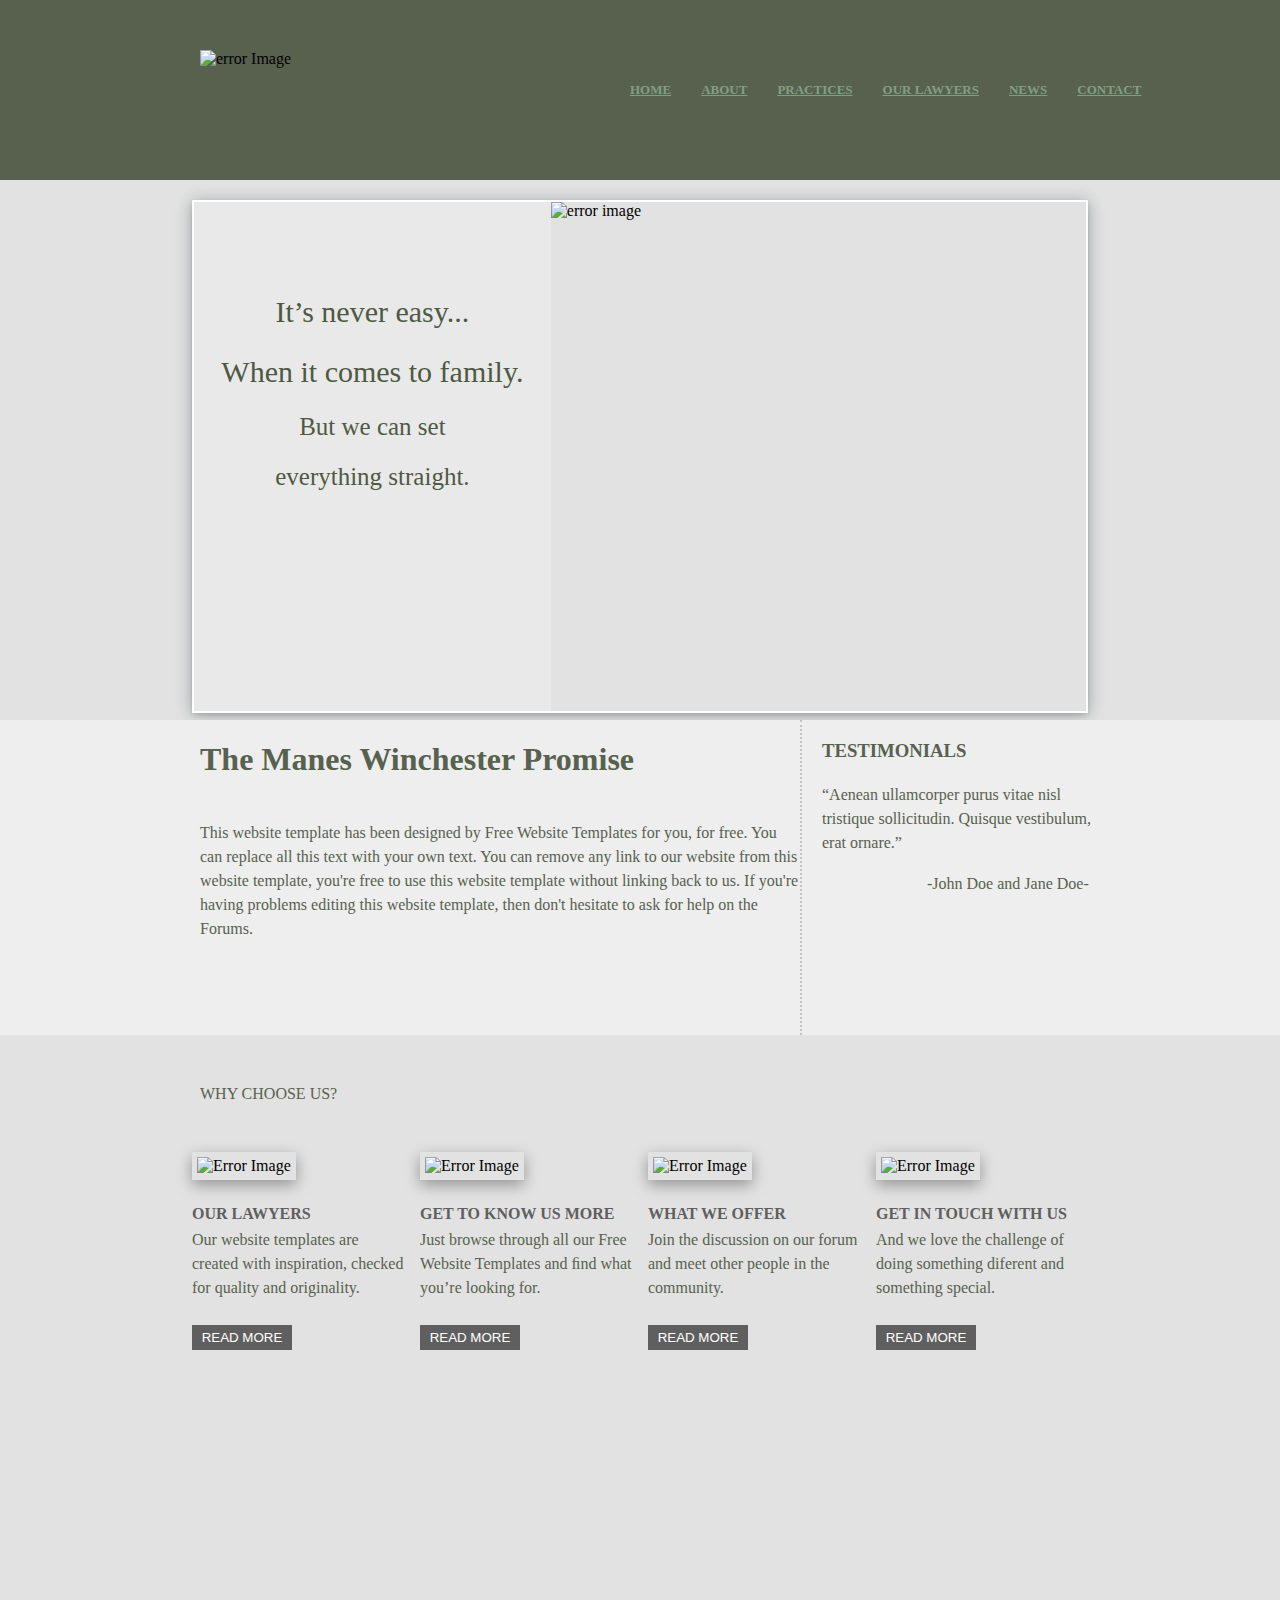
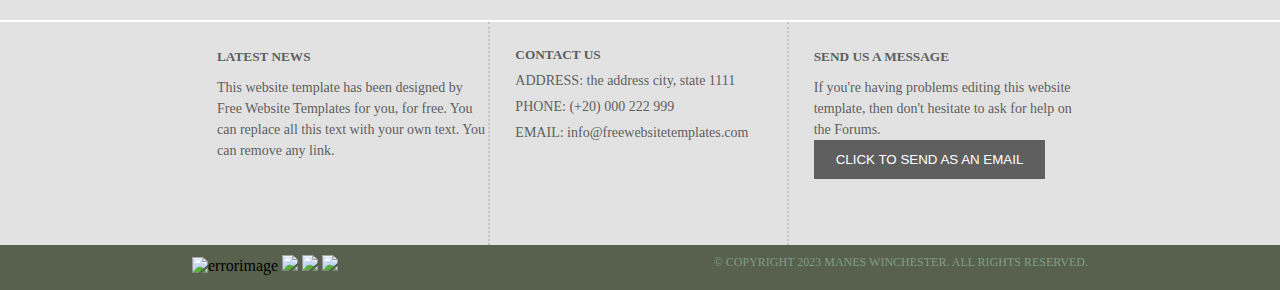
==== index.html @ 2364f5a2 "Update and rename home.html to index.html" ====
<!DOCTYPE html>
<html lang="en">
<head>
    <meta charset="UTF-8">
    <meta name="viewport" content="width=device-width, initial-scale=1.0">
    <link rel="stylesheet" href="./lawde.css">
    <title>LawFirm</title>
</head>
<body>
    <header>
        <nav class="navContainer">
            <figure class="logo"><img src="./images/logo.png" alt="error Image">
            </figure>

            <ul class="navLinks">
                <li><a href="./home.html">HOME</a></li>
                <li><a href="./About.html">ABOUT</a></li>
                <li><a href="./practices.html">PRACTICES</a></li>
                <li><a href="./ourlawyers.html">OUR LAWYERS</a></li>
                <li><a href="./news.html">NEWS</a></li>
                <li><a href="./contact.html">CONTACT</a></li>
            </ul>

        </nav>
    </header>
    <main>
        <div class="heroContainer">
            <div class="imagetextContainer">
                <div class="textContainer">
                    <p>It’s never easy...<br>
                        When it comes to family.</p>

                    <p1>But we can set<br>
                        everything straight.</p1>
                </div>
                <div class="imageContainer">
                    <figure class="heroimg"><img src="./images/family-large.jpg" alt="error image"></figure>
                </div>
            </div>
        </div>
        <div class="textContainer1">
            <div class="details1">
                <h1>The Manes Winchester Promise</h1>
                <br>
                <br>
                <p>This website template has been designed by Free Website Templates for you, for free. You can replace all this text with your own text. You can remove any link to our website from this website template, you're free to use this website template without linking back to us. If you're having problems editing this website template, then don't hesitate to ask for help on the Forums.</p>
            </div>
            <div class="details2">
                <h3>TESTIMONIALS</h3>
                <br>
                <br>
                <p>“Aenean ullamcorper purus vitae nisl<br>
                    tristique sollicitudin. Quisque vestibulum,<br>
                    erat ornare.”
                </p>
                    <p1>-John Doe and Jane Doe-</p1>
            </div>
        </div>

        <div class="gridContainer">
            <div class="gridtext">
                <p>WHY CHOOSE US?</p>
            </div>

            <div class="cardContainer">
                <div class="innercardContainer">
                    <div class="card">

                        <figure class="cardHeader"><img src="./images/meeting.jpg" alt="Error Image">
                        </figure>

                        <div class="cardBody">
                                <h4>OUR LAWYERS</h4>
                                <p>Our website templates are created with inspiration, checked for quality and originality.</p>
                                <button><a href="#">READ MORE</a></button>
                        </div>
                    
                    </div>
                    <div class="card">

                        <figure class="cardHeader"><img src="./images/handshake.jpg" alt="Error Image">
                        </figure>

                        <div class="cardBody">
                                <h4>GET TO KNOW US MORE</h4>
                                <p>Just browse through all our Free Website Templates and ﬁnd what you’re looking for.</p>
                                <button><a href="#">READ MORE</a></button>
                        </div>
                    
                    </div>

                    <div class="card">
                        
                        <figure class="cardHeader"><img src="./images/smile.jpg" alt="Error Image">
                        </figure>

                        <div class="cardBody">
                                <h4>WHAT WE OFFER</h4>
                                <p>Join the discussion on our forum and meet other people in the community.</p>
                                <button><a href="#">READ MORE</a></button>
                        </div>
                    </div>

                    <div class="card">
                        
                        <figure class="cardHeader"><img src="./images/family-small.jpg" alt="Error Image">
                        </figure>

                        <div class="cardBody">
                                <h4>GET IN TOUCH WITH US</h4>
                                <p>And we love the challenge of doing something diferent and something special.</p>
                                <button><a href="#">READ MORE</a></button>
                        </div>
                    </div>

                </div>
            </div>

        </div>

        <div class="abovefooterContainer">

            <div class="abovefootertextContainer">

                <div class="textDetails1">
                    <h5>LATEST NEWS</h5>
                    <p>This website template has been designed by Free Website Templates for you, for free. You can replace all this text with your own text. You can remove any link.</p>
                </div>

                <div class="textDetails2">

                    <h5>CONTACT US</h5>
                    <p>ADDRESS: the address city, state 1111</p>
                    <p>PHONE: (+20) 000 222 999</p>
                    <p>EMAIL: info@freewebsitetemplates.com</p>

                </div>

                <div class="textDetails3">

                    <h5>SEND US A MESSAGE</h5>
                    <p>If you're having problems editing this website template, then don't hesitate to ask for help on the Forums.</p>
                    <button><a href="#">CLICK TO SEND AS AN EMAIL</a></button>
                </div>

            </div>

        </div>
    </main>
    <footer>
        <div class="footerContainer">
            <div class="footerInformationcontainer">
                <div class="socialDetails">
                    <figure class="sociallogo"><img src="./images/fb.PNG" alt="errorimage">
                                                <img src="./images/twitter.png">
                                                <img src="./images/google.png">
                                            <img src="./images/pin.png"></figure>
                </div>

                <div class="copyrights">
                    <p>© COPYRIGHT 2023 MANES WINCHESTER. ALL RIGHTS RESERVED.</p>
                </div>

            </div>

        </div>
    </footer>
    
</body>
</html>
---- lawde.css ----
*{
    margin: 0;
    padding: 0;
    box-sizing: border-box;
}
/*..home page ...*/
    /*....navcontainer...*/

.navContainer{
    height: 20vh;
    background-color: rgba(88,97,78,255);
    display: flex;
    padding: 50px 70px;
}

.logo img{
    width:350px;
    position: relative;
    margin-left: 130px;
}
.navLinks{
    display: flex;
    margin-left: 545px;
    position: absolute;
}

.navLinks li{
    list-style: none;
    padding: 15px;
    padding-top: 30px;
   
}

.navLinks a{
    font-size:13px;
    color:#7f9f83;
    color: rgba(127,159,131,255);
    font-weight: 600;
}

.navLinks a:hover{
    color: white;
}

/*....heroContainer....*/

.heroContainer{
    height: 60vh;
    background-color:#e2e2e2;
    justify-content: center;
    display: flex;
}

.imagetextContainer{
    width: 70%;
    height: 95%;
    display: flex;
    margin-top:20px;
    box-shadow: rgba(14, 30, 37, 0.12) 0px 2px 4px 0px, rgba(14, 30, 37, 0.32) 0px 2px 16px 0px;
    border:2px solid white;
}

.textContainer{
    width: 40%;
    background-color:#e9e9e9;
    text-align: center;
    line-height:2;
}

.textContainer p{
    margin-top: 80px;
    font-size: 30px;
    color: #4e5944;
}

.textContainer p1{
    font-size: 25px;
    color: #4e5944;
}

.imageContainer{
    width: 60%;
}

.heroimg img{
    display: flex;
    height:390px;
    width:100%;
}

/*.....*/

.textContainer1{
    height: 35vh;
    display: flex;
}

.details1{
    width: 62.5%;
    height: 100%;
    background-color:#eeeeee;
    line-height: 1.5;
}

.details1 h1{
    margin-left: 200px;
    margin-top: 15px;
    color: #57614e;
}

.details1 p{
    margin-left: 200px;
    margin-top: -10px;
    color: #57614e;
}

.details2{
    width:37.5%;
    height: 100%;
    background-color: #eeeeee;
    border-left: 2px dotted rgb(197, 195, 195) ;
}

.details2 h3{
    margin-left: 20px;
    margin-top: 20px;
    color: #57614e;
}

.details2 p{
    margin-left: 20px;
    margin-top: -15px;
    color: #57614e;
    line-height: 1.5;
}

.details2 p1{
    margin-left: 125px;
    margin-top: 20px;
    display: flex;
    color: #57614e;
}

/*...grid container ...*/

.gridContainer{
    height: 65vh;
}
.gridtext{
    height: 20%;
    background-color:#e2e2e2;
    display: flex;
}

.gridtext p{
    display: flex;
    align-items:center;
    margin-left: 200px;
    color: #57614e;
}

.cardContainer{
    height: 80%;
    background-color:#e2e2e2;
    display: flex;
    justify-content: center;
}

.innercardContainer{
    width: 70%;
    height: 100%;
    display: grid;
    grid-template-columns: repeat(auto-fit,minmax(180px,1fr));
    gap: 1rem;
}

.card{
    height: 100%;
    width: 100%;
    background-color:#e2e2e2;
}

.cardHeader img{
    width: 100%;
    border: 5px solid #e2e2e2;
    box-shadow: rgba(0, 0, 0, 0.35) 0px 5px 15px;
}

.cardBody{
    margin-top: 25px;
}
.cardBody h4{
    padding-bottom: 5px;
    color:#5f5f5f;
}
.cardBody p{
    padding-bottom: 25px;
    color: #57614e;
    line-height: 1.5;
}

.cardBody button{
    height: 25px;
    width: 100px;
    background-color:#5f5f5f;
    border-color: transparent;
}

.cardBody a{
    color:white;
    text-decoration: none;
}

/*....abovefooterContainer....*/

.abovefooterContainer{
    height: 25vh;
    background-color:#e2e2e2;
    justify-content: center;
    display: flex;
    border-top: 2px solid white;
}

.abovefootertextContainer{

    height: 100%;
    width: 70%;
    background-color:#e2e2e2;
    display: flex;

}

.textDetails1{
    height: 100%;
    width: 33.3%;
    background-color:#e2e2e2;
    border-right: 2px dotted rgb(197, 195, 195);
    line-height:1.5;
}
.textDetails2{
    height: 100%;
    width: 33.3%;
    background-color:#e2e2e2;
    border-right: 2px dotted rgb(197, 195, 195);
}         
.textDetails3{
    height: 100%;
    width: 33.3%;
    background-color:#e2e2e2;
    line-height:1.5;
}         

.textDetails1 h5,.textDetails2 h5,.textDetails3 h5{
    margin-left: 25px;
    margin-top: 25px;
    color:#5f5f5f;
}
.textDetails1 p,.textDetails2 p,.textDetails3 p{
    margin-top: 10px;
    margin-left: 25px;
    color:#5f5f5f;
    font-size: 14px;
}
.textDetails3 button{
    margin-left: 25px;
    padding: 10px 20px;
    background-color:#5f5f5f;
    border-color: transparent;
}

.textDetails3 button a{
    color: white;
    text-decoration: none;
}

/*...footerContainer...*/

.footerContainer{
    height: 5vh;
    background-color: rgba(88,97,78,255);
    display: flex;
    justify-content: center;
}

.footerInformationcontainer{
    width: 70%;
    height: 100%;
    display: flex;
    justify-content:space-between;
}

.sociallogo img{
    height:15px;
    margin-top:10px;
}

.copyrights p{
    margin-top:10px;
    font-size: 12px;
    color:#7f9f83;
}

/*....aboutheroConatiner....*/

.aboutheroContainer{
    width: 100%;
    height: 15vh;
    background-color:#e2e2e2;
    display: flex;
    justify-content: center;
}
.imageTitle{
    width: 70%;
    height: 15vh;    
}
.imageTitle h1{
    margin-top:50px;
    color: #5f5f5f;
}
.imagecontainer{
    width: 100%;
    height: 50vh;
    background-color:#e2e2e2;
    display: flex;
    justify-content: center;
}
.image{
    width: 70%;
    height: 50vh;
}
.image img{
    width: 100%;
    height:100%;
    border: 2px solid white;
}

.aboveContainer{
    width: 100%;
    height: 90vh;
    background-color:#e2e2e2;
}
.abovetextContainer1,.abovetextContainer2,.abovetextContainer3,.abovetextContainer4{
    height: 22vh;
    width: 100%;
    display: flex;
    justify-content: center;
}

.abovetextDetails1,.abovetextDetails2,.abovetextDetails3,.abovetextDetails4{
    width: 70%;
    height: 100%;
}

.abovetextDetails1 h2{
    margin-top:25px;
    color: #5f5f5f;
    font-size: 18px;
}
.abovetextDetails1 p,.abovetextDetails2 p,.abovetextDetails3 p,.abovetextDetails4 p{
    margin-top:5px;
    color: #5f5f5f;
    line-height:1.5;
}

.abovetextDetails3{
    
    margin-top: -30px;
    height: 15vh;
}
.abovetextDetails2{
    
    height: 15vh;
}

.abovetextDetails4{
    margin-top: -70px;
}

.abovetextDetails2 h2,.abovetextDetails3 h2,.abovetextDetails4 h2{
    color: #5f5f5f;
    font-size: 18px;
}

.abovetextDetails4 p{
    line-height: 2;
}

/*...Practices....*/

.PracticesheroContainer{
    width: 100%;
    height: 150vh;
    background-color:#e2e2e2;
    display: flex;
    justify-content: center;
}
.innerheroContainer{
    width: 70%;
    height: 150vh;
    display: flex;
}
.left-inner-heroContainer{
    width: 35%;
    height: 150vh;
    background-color:#e2e2e2;
}
.right-inner-heroContainer{
    width: 65%;
    height: 150vh;
}
.headContainer{
    width: 100%;
    height: 10vh;
    display: flex;
    border-bottom: 2px dotted rgb(199, 194, 194);
}
.headContainer h2{
    margin-top: 20px;
    align-items: center;
    display: flex;
    color: #5f5f5f;
}
.txt1{
    width: 100%;
    height: 8vh;
    display: flex;
    border-bottom: 2px dotted rgb(199, 194, 194);
}
.txt1 p{
    margin-top:5px;
    margin-left: 10px;
    color: rgb(146, 92, 10);
}
.txt2{
    width: 100%;
    height: 8vh;
    display: flex;
    border-bottom: 2px dotted rgb(199, 194, 194);
}
.txt2 p{
    margin-top: 5px;
    margin-left: 10px;
    color: rgb(146, 92, 10);
}
.txt3{
    width: 100%;
    height: 8vh;
    display: flex;
    border-bottom: 2px dotted rgb(199, 194, 194);
}
.txt3 p{
    margin-top: 5px;
    margin-left: 10px;
    color: rgb(146, 92, 10);
}
.txt4{
    width: 100%;
    height: 10vh;
    display: flex;
    align-items: center;
    border-bottom: 2px dotted rgb(199, 194, 194);
}
.txt4 h3{
    text-align: center;
    color: #5f5f5f;
}
.txt5{
    display: flex;
}
.txt5 p{
    margin-top: 5px;
    color: #5f5f5f;
    line-height:1.5;
}
.txt6{
    display: flex;
}
.txt6 p{
    margin-left: 170px;
    color: #5f5f5f;
}

.rightheadContainer h2{
    margin-top: 25px;
    margin-left: 20px;
    color: #5f5f5f;
}
.rightheadContainer p{
    margin-top: 15px;
    margin-left: 20px;
    color: #5f5f5f;
    line-height:1.5;
}

.right-gridContainer{
    height: 45%;
    width: 95%;
    justify-content: center;
    display: flex;
    margin-top: 25px;
    margin-left: 20px;
}

.right-inner-gridContainer{
    width: 100%;
    height: 100%;
    background-color:#e2e2e2;
    display: grid;
    grid-template-columns: repeat(auto-fit,minmax(200px,1fr));
    gap:1rem;
}
.right-card{
    width: 100%;
    border: 2px solid white;
    box-shadow: rgba(0, 0, 0, 0.35) 0px 5px 15px;
}

.right-cardheader img{
    width: 100%;
    height: 100%;
    position: relative;
}
.right-card button{
    position: absolute;
    margin-top: -40px;
    text-align: center;
    height: 50px;
    width:282px;
    font-size: 18PX;
    background-color: grey;
    border-color: transparent;
}
.right-card a{
    color: white;
    text-decoration: none;
}
.right-card button:hover{
    background-color: black;
}
/*......ourlawyer-heroContainer.....*/

.ourlawyer-heroContainer-main{
    background-color:#e2e2e2;
    height: 130vh;
    width: 100%;
}

.ourlawyer-heroContainer{
    width: 70%;
    height: 130vh;
    margin-left:15%;
    display: flex;
}

.ourlawyer-left-heroContainer{
    width:33%;

}
.ourlawyer-left-header{
    height: 12vh;
    display: flex;
    border-bottom: 1px dotted rgb(172, 167, 167);
}

.ourlawyer-left-header h3{
    margin-top: 40px;
    color: #5f5f5f;
}

.ourlawyer-left-text{
    height: 50vh;
}
.ourlawyer-left-text p{
    margin-bottom: 25px;
    color: #5f5f5f;
    line-height:1.5;
}
.ourlawyer-left-text p2{
    color: #5f5f5f;
    line-height:1.5;
}

.ourlawyer-left-header1{
    height: 12vh;
    display: flex;
    border-bottom: 1px dotted rgb(172, 167, 167);
}

.ourlawyer-left-header1 h2{
    margin-top: 40px;
    color: #5f5f5f;
    font-size: 20px;
}

.ourlawyer-left-text1 p{
    margin-top: 5px;
    color: #5f5f5f;
    line-height:1.5;
}
.ourlawyer-left-text1 p1{
    margin-left: 170px;
    margin-top: 10px;
    color: #5f5f5f;
}

.ourlawyer-middle-heroContainer{
    width: 2%;
}

.ourlawyer-right-heroContainer{
    width: 65%;
    border-left: 1px dotted rgb(172, 167, 167);
}

.ourlawyer-right-header{
    height: 12vh;
    display: flex;
}

.ourlawyer-right-header h2{
    margin-top: 40px;
    color: #5f5f5f;
    margin-left: 20px;
}
.ourlawyer-right-heroContainer h3{
    color: #5f5f5f;
    margin-bottom:10px;
    margin-left: 20px;
}

.ourlawyer-right-img1{
    height: 17vh;
    display: flex;
}
.ourlawyer-right-img1 img{
    border: 4px solid white;
    margin-left: 20px;
    margin-top: 5px;
}
.ourlawyer-right-img1 h4{
    margin-left: 20px;
    margin-bottom: 5px;
    color: #5f5f5f;
}
.ourlawyer-right-img1 p{
    margin-left: 20px;
    color: #5f5f5f;
    line-height:1.5;
}
.para{
    margin-top: 10px;
}

.ourlawyer-right-img2{
    height: 20vh;
    display: flex;
    border-bottom: 1px dotted rgb(172, 167, 167);  
}

.ourlawyer-right-img2 img{
    border: 4px solid white;
    margin-left: 20px;
    margin-top: 5px;
}

.ourlawyer-right-img2 h4{
    margin-left: 20px;
    margin-bottom: 5px;
    color: #5f5f5f;
}
.ourlawyer-right-img2 p{
    margin-left: 20px;
    color: #5f5f5f;
    line-height:1.5;
}

.img3Header h3{
    margin-top: 10px;
}

.ourlawyer-right-img3{
    height: 20vh;
    display: flex;
    border-bottom: 1px dotted rgb(172, 167, 167);  
}

.ourlawyer-right-img3 img{
    border: 4px solid white;
    margin-left: 20px;
}

.ourlawyer-right-img3 h4{
    margin-left: 20px;
    margin-bottom: 5px;
    color: #5f5f5f;
}
.ourlawyer-right-img3 p{
    margin-left: 20px;
    color: #5f5f5f;
    line-height:1.5;
}

.ourlawyer-right-img4{
    height: 17vh;
    display: flex;
}

.ourlawyer-right-img4 img{
    border: 4px solid white;
    margin-left: 20px;
}

.ourlawyer-right-img4 h4{
    margin-left: 20px;
    margin-bottom: 5px;
    color: #5f5f5f;
}
.ourlawyer-right-img4 p{
    margin-left: 20px;
    color: #5f5f5f;
    line-height:1.5;
}

.ourlawyer-right-img5{
    height: 17vh;
    display: flex;
}

.ourlawyer-right-img5 img{
    border: 4px solid white;
    margin-left: 20px;
}

.ourlawyer-right-img5 h4{
    margin-left: 20px;
    margin-bottom: 5px;
    color: #5f5f5f;
}
.ourlawyer-right-img5 p{
    margin-left: 20px;
    color: #5f5f5f;
    line-height:1.5;
}

/*.....news-heroContanine.....*/

.news-heroContaniner{
    width: 100%;
    height: 150vh;
    background-color:#e2e2e2;
    justify-content: center;
    display: flex;
}

.inner-news-heroContainer{
    width: 70%;
    height: 130vh;
    display: flex;
}

.inner-news-left{
    width: 33.3%;
    height: 150vh;
    margin-top: 20px;
    border-right: 1px dotted rgb(172, 167, 167);
}

.inner-news-left-header{
    width: 95%;
    height: 8vh;
    align-items: center;
    display:flex;
    border-bottom: 1px dotted rgb(172, 167, 167);
    color: #5f5f5f;
}

.inner-news-left-text{
    width: 95%;
    height: 50vh;
    color: #5f5f5f;
}

.inner-news-left-text p{
    margin-bottom: 20px;
    color: #5f5f5f;
    line-height:1.5;
}
.inner-news-left-text p2{
    line-height:1.5;
}

.inner-news-left-header2{
    width: 95%;
    height: 10vh;
    display: flex;
    align-items: center;
    border-bottom: 1px dotted rgb(172, 167, 167);
    color: #5f5f5f;
}

.inner-news-left-text1{
    width: 95%;
    height: 35vh;
    color: #5f5f5f;
}

.inner-news-left-text1 p{
    margin-top: 10px;
    color: #5f5f5f;
    line-height:1.5;
}
.inner-news-left-text1 p1{
    margin-left: 170px;
    color: #5f5f5f;
}

.inner-news-right{
    width: 66.7%;
    height: 150vh;
    margin-top: 20px;
}
.inner-news-right-header{
    height: 8vh;
    display: flex;
    align-items: center;
    margin-left: 25px;
}
.inner-news-right-header h2{
    color: #5f5f5f;
}

.news-grid-Container{
    width: 100%;
    height: 120vh;
    display: flex;
    justify-content: center;
}
.news-grid-body{
    width: 92%;
    grid-template-rows: repeat(auto-fit,minmax(150px,1fr));
    gap: 2rem;
    display: grid;
    background-color: white;
}

.news-card{
    width: 100%;
    box-shadow: rgba(14, 30, 37, 0.12) 0px 2px 4px 0px, rgba(14, 30, 37, 0.32) 0px 2px 16px 0px;
    display: flex;
}

.news-cardHeader img{
    height:255px;
    border: 3px solid white;
}

.news-cardBody h6{
    margin-left: 20px;
    margin-top: 30px;
    font-size:12px;
    color: #5f5f5f;
}
.news-cardBody span{
    color: rgb(177, 116, 3);
}

.news-cardBody h4{
    margin-left: 20px;
    margin-top: 10px;
    color: #5f5f5f;
}
.news-cardBody p{
    margin-left: 20px;
    margin-top: 30px;
    font-size: 15px;
    line-height:1.5;
    color: #5f5f5f;
    padding-right: 10px;
}

.news-cardBody button{
    margin-top: 30px;
    margin-left: 250px;
    width: 100px;
    height: 25px;
    background-color:#5f5f5f;
    border-color: transparent;
    border-radius: 5px;
}

.news-cardBody a{
    text-decoration: none;
    color:white;
}

.news-cardBody button:hover{
    background-color: black;
}

/*.....contact-heroContainer.....*/

.contact-heroContainer{
    width: 100%;
    height: 130vh;
    background-color:#e2e2e2;
    display: flex;
    justify-content: center;
}

.inner-contact-heroContainer{
    width: 70%;
    height: 120vh;
    display: flex;
}

.innner-left-contact{
    width: 33.3%;
    height: 120vh;
    border-right: 1px dotted rgb(133, 130, 130);
    margin-top: 20px;
}

.contact-leftHeader{
    width: 95%;
    height: 10vh;
    border-bottom: 1px dotted rgb(133, 130, 130);
    display: flex;
    align-items: center;
}

.contact-leftDetails{
    margin-top: 10px;
}

.contact-txt1,.contact-txt2{
    display: flex;
}

.contact-txt1 i,.contact-txt2 i{
    padding-right: 20px;
    color: #5f5f5f;
}

.contact-txt1 span{
    font-size: 15px;
    color: #5f5f5f;
}

.contact-txt1 h3{
    margin-top: -5px;
    font-size: 20px;
    color: #5f5f5f;
}

.contact-txt2{
    margin-top: 30px;
    color: #5f5f5f;
}

.inner-right-contact{
    width: 66.7%;
    height: 120vh;
    margin-top: 20px;
}

.contact-right-Header{
    height: 10vh;
    width: 100%;
    display: flex;
    align-items: center;
    color: #5f5f5f;
}

.contact-right-Header h2{
    margin-left: 20px;
    color: #5f5f5f;
}
.contact-right-txt h3{
    margin-left: 20px;
    color: #5f5f5f;
}
.contact-right-txt p{
    margin-top: 5px;
    margin-left: 20px;
    line-height: 1.5;
    color: #5f5f5f;
}
.contact-right-form{
    width: 100%;
    height: 80vh;
    margin-top: 30px;
}

.contact-right-form form{
    margin-left: 20px;
}
.contact-right-form input{
    width: 100%;
    height: 30px;
}
.contact-right-form input[type=message]{
    height: 150px;
}
input[type=submit]{
    width: 30%;
    height:40px;
    background-color: #5f5f5f;
    border: transparent;
    color: white;
}

input[type=submit]:hover{
background-color: black;
}

.contact-right-form label{
    color:#5f5f5f ;
}

/*.....subpractices.....*/

.rightimage-Container{
    margin-top: 25px;
    margin-left: 20px;
}

.postimage img{
    border: 5px solid white;
}

.right-inner-heroContainer p {
    margin-left: 20px;
    margin-top: 10px;
    line-height: 1.5;
    color: #5f5f5f;
}
/*...newspost....*/

.inner-news-right1{
    width: 66.3%;
    margin-top: 20px;
    margin-left: 20px;
    display: flex;
}

.news-cardBody1 h6{
    margin-left: 15px;
    color: #5f5f5f;
    font-size: 12px;
}
.news-cardBody1 span{
    color: gold;
}
.news-cardBody1 h4{
    margin-left: 15px;
    color: #5f5f5f;
    margin-top: 10px;
    line-height: 1.5;
}
.news-cardBody1 p{
    margin-left: 15px;
    margin-top: 20px;
    color: #5f5f5f;
    line-height: 1.5;
}
.news-cardBody1 p1{
    color: #5f5f5f;
    margin-top: 15px;
}

/*....Responsive.....*/

/*..home...*/

@media (max-width:576px) {

    .navContainer{
        width:100%;
        height: 1vh;
        display: flex;
        align-items: center;
    }
    .logo img{
        margin-left:-60px;
        height:20px;
        width: 150px;
    }

    .navLinks{
        margin-left:130px;
    }
    .navLinks li{
        padding:2px 4px;
    }
    .navLinks a{
        font-size:5px;
        color:#7f9f83;
        color: rgba(127,159,131,255);
    }
    .heroContainer{
        height: 18vh;
        background-color:#e2e2e2;
        justify-content: center;
        display: flex;
    }
    .imagetextContainer{
        width: 95%;
        height: 18vh;
        display: flex;
        margin-top:5px;
        box-shadow: rgba(14, 30, 37, 0.12) 0px 2px 4px 0px, rgba(14, 30, 37, 0.32) 0px 2px 16px 0px;
        border:2px solid white;
    }
    .textContainer{
        width: 40%;
        background-color:#e9e9e9;
        text-align: center;
        line-height:1.5;
        justify-content: center;
    }
    .imageContainer{
        width: 60%;
    }
    .heroimg img{
        height: 150px;
    }
    .textContainer p{
        font-size: 13px;
        margin-top: 15px;
        justify-content: center;
        text-align: center;
        display: flex;
        margin-left: 5px;
    }
    .textContainer p1{
        font-size: 9px;
        line-height:1;
    }
    .textContainer1{
        height: 45vh;
        display: flex;
        width: 100%;
    }
    .details1{
        width: 50%;
    }
    .details1 h1{
        margin-left: 10px;
        margin-top: 15px;
        color: #57614e;
        font-size: 20px;
        line-height: 1;
    }
    .details1 p{
        margin-left: 10px;
        margin-top: -40px;
        color: #57614e;
        font-size: 15px;
    }
    
    .details2{
        width:50%;
        height: 100%;
        background-color: #eeeeee;
    }

    .details2 h3{
        margin-left: 20px;
        margin-top: 20px;
        color: #57614e;
        font-size: 20px;
    }
    .details2 p{
        margin-left: 20px;
        margin-top: -30px;
        color: #57614e;
        font-size: 15px;
    }
    .details2 p1{
        margin-left: 80px;
        margin-top: 5px;
        color: #57614e;
        font-size: 10px;
    }

    

    .gridContainer{
        height: 28vh;
    }
    .gridtext p{
        display: flex;
        margin-left: 10px;
        color: #57614e;
    }
    .innercardContainer{
        width: 95%;
        height: 100%;
        display: grid;
        grid-template-columns: repeat(auto-fit,minmax(60px,1fr));
        gap: 1rem;
    }
    .cardBody{
        margin-top: 5px;
    }
    .cardBody h4{
        padding-bottom: 5px;
        color:#5f5f5f;
        font-size: 6px;
    }
    .cardBody p{
        padding-bottom: 15px;
        color: #57614e;
        line-height: 1.5;
        font-size: 8px;
    }

    .cardBody button{
        height: 15px;
        width: 50px;
        background-color:#5f5f5f;
        border-color: transparent;
    }
    .cardBody button a{
        font-size: 7px;
        margin-left: 2.5px;
        display: flex;
    }
    .abovefooterContainer{
        height: 10vh;
        text-align: left;
        justify-content: none;
    }

    .abovefootertextContainer{

        height: 100%;
        width: 90%;
        background-color:#e2e2e2;
        display: flex;
    
    }

    .textDetails1 h5,.textDetails2 h5,.textDetails3 h5{
        margin-left: 10px;
        margin-top: 5px;
        color:#5f5f5f;
        font-size: 10px;
    }

    .textDetails1 p,.textDetails2 p,.textDetails3 p{
        margin-top: 5px;
        margin-left: 10px;
        color:#5f5f5f;
        font-size: 6px;
    }

    .textDetails3 button{
        margin-left: 10px;
        width: 100px;
        height: 0.5px;
        background-color:#5f5f5f;
        border-color: transparent;
        display: flex;
        align-items: center;
    }
    
    .textDetails3 button a{
        color: white;
        text-decoration: none;
        font-size: 5px;
    }
    .footerInformationcontainer{
        width: 95%;
        height: 100%;
        display: flex;
        justify-content:space-between;
    }
    .footerContainer{
        height: 3vh;
    }
    .sociallogo img{
        height:5px;
        margin-top:10px;
    }
    .copyrights p{
        font-size: 10px;
    }

    /*.....about..*/
    .aboutheroContainer{
        height: 4vh;
    }
    .imageTitle{
        height: 4vh;
        width: 95%;
    }
    .imageTitle h1{
        margin-top: 10px;
        font-size: 15px;
        margin-left: 5px;
    }
    .imagecontainer{
        height: 20vh;
    }
    .image{
        width: 95%;
        height: 20vh;
    }
    .image img{
        width: 100%;
        height:100%;
        border: 2px solid white;
    }
    .abovetextDetails1,.abovetextDetails2,.abovetextDetails3,.abovetextDetails4{
        width: 95%;
        height: 100%;
    }
    .abovetextContainer1{
        height:25%;
        width: 100%;
        display: flex;
        justify-content: center;
    }
    .abovetextContainer2{
        height: 26vh;
    }
    .abovetextContainer3{
        height: 20vh;
    }
    .abovetextContainer4{
        height: 50vh;
    }

    /*....Practices......*/

    .PracticesheroContainer{
        width: 100%;
        height: 50vh;
        background-color:#e2e2e2;
        display: flex;
        justify-content: center;
    }
    .innerheroContainer{
        width: 70%;
        height: 50vh;
        display: flex;
    }
    .left-inner-heroContainer{
        width: 35%;
        height: 50vh;
        background-color:#e2e2e2;
    }

    .innerheroContainer{
        width: 95%;
        display: flex;
    }

    .headContainer h2{
        font-size: 10px;
    }

    .headContainer{
        width: 100%;
        height: 5vh;
        display: flex;
        border-bottom: 2px dotted rgb(199, 194, 194);
    }
    .headContainer h2{
        margin-top: 20px;
        font-size: 15px;
    }
    .txt1{
        width: 100%;
        height: 3vh;
        display: flex;
        border-bottom: 2px dotted rgb(199, 194, 194);
    }
    .txt1 p{
        margin-top:5px;
        margin-left: 10px;
        color: rgb(146, 92, 10);
        font-size: 10px;
    }
    .txt2{
        width: 100%;
        height: 3vh;
        display: flex;
        border-bottom: 2px dotted rgb(199, 194, 194);
    }
    .txt2 p{
        margin-top: 5px;
        margin-left: 10px;
        color: rgb(146, 92, 10);
        font-size: 10px;
    }
    .txt3{
        width: 100%;
        height: 3vh;
        display: flex;
        border-bottom: 2px dotted rgb(199, 194, 194);
    }
    .txt3 p{
        margin-top: 5px;
        margin-left: 10px;
        color: rgb(146, 92, 10);
        font-size: 10px;
    }
    .txt4{
        width: 100%;
        height: 5vh;
        display: flex;
        align-items: center;
        border-bottom: 2px dotted rgb(199, 194, 194);
    }
    .txt4 h3{
        color: #5f5f5f;
        font-size: 12px;
    }
    .txt5{
        display: flex;
    }
    .txt5 p{
        margin-top: 5px;
        color: #5f5f5f;
        line-height:1.5;
        font-size: 10px;
        br{
            display: none;
        }
    }
    .txt6{
        display: flex;
    }
    .txt6 p{
        margin-left: 80px;
        color: #5f5f5f;
        font-size: 10px;
    }
    
    .rightheadContainer h2{
        margin-top: 25px;
        margin-left: 20px;
        color: #5f5f5f;
        font-size: 15px;
    }
    .rightheadContainer p{
        margin-top: 15px;
        margin-left: 20px;
        color: #5f5f5f;
        font-size: 10px;
    }
    
    .right-gridContainer{
        height:10%;
        width: 95%;
        justify-content: center;
        display: flex;
        margin-top: 25px;
        margin-left: 20px;
    }
    
    .right-inner-gridContainer{
        width: 100%;
        height: 100%;
        background-color:#e2e2e2;
        display: grid;
        grid-template-columns: repeat(auto-fit,minmax(100px,1fr));
        gap:1rem;
    }
    .right-card{
        width: 100%;
        border: 2px solid white;
        box-shadow: rgba(0, 0, 0, 0.35) 0px 5px 15px;
    }
    
    .right-cardheader img{
        width: 100%;
        height: 100%;
        position: relative;
    }
    .right-card button{
        position: absolute;
        margin-top: -20px;
        text-align: center;
        height: 20px;
        width:115px;
        font-size: 18PX;
        background-color: grey;
        border-color: transparent;
    }
    .right-card a{
        color: white;
        text-decoration: none;
        font-size: 8px;
        align-items: center;
        display: flex;
        justify-content: center;
    }
    .right-card button:hover{
        background-color: black;
    }

    /*.....subpractices.....*/

        .rightimage-Container{
            margin-top: 25px;
            margin-left: 20px;
        }

        .postimage img{
            border: 5px solid white;
            width: 100%;
        }

        .right-inner-heroContainer p {
            font-size: 10px;
        }

/*......ourlawyer-heroContainer.....*/

.ourlawyer-heroContainer-main{
    background-color:#e2e2e2;
    height: 80vh;
    width: 100%;
}

.ourlawyer-heroContainer{
    width: 100%;
    height: 80vh;
    margin-left:10px;
    display: flex;
}

.ourlawyer-left-heroContainer{
    width:33%;
}
.ourlawyer-left-header{
    height: 5vh;
    display: flex;
    border-bottom: 1px dotted rgb(172, 167, 167);
}

.ourlawyer-left-header h3{
    margin-top: 20px;
    color: #5f5f5f;
    font-size: 10px;
}

.ourlawyer-left-text{
    height: 15vh;
}

.ourlawyer-left-text p{
    margin-bottom:10px;
    color: #5f5f5f;
    line-height:1.5;
    font-size: 8px;
    br{
        display: none;
    }
}
.ourlawyer-left-text ,p2{
    color: #5f5f5f;
    font-size: 8px;
    br{
        display: none;
    }
}

.ourlawyer-left-header1{
    height: 5vh;
    display: flex;
    border-bottom: 1px dotted rgb(172, 167, 167);
    margin-top: 20px;
    margin-bottom: 10px;
}

.ourlawyer-left-header1 h2{
    margin-top: 20px;
    color: #5f5f5f;
    font-size: 10px;
}

.ourlawyer-left-text1 p{
    margin-top: 5px;
    color: #5f5f5f;
    line-height:1.5;
    font-size: 8px;
    br{
        display: none;
    }
}

.ourlawyer-left-text1 p1{
    margin-left: 80px;
    margin-top: -5px;
    color: #5f5f5f;
    font-size: 8px;
}

.ourlawyer-middle-heroContainer{
    width: 2%;
}

.ourlawyer-right-heroContainer{
    width: 65%;
    border-left: 1px dotted rgb(172, 167, 167);
}

.ourlawyer-right-header{
    height: 5vh;
    display: flex;
}

.ourlawyer-right-header h2{
    margin-top: 20px;
    color: #5f5f5f;
    margin-left: 20px;
    font-size: 10px;
}
.ourlawyer-right-heroContainer h3{
    color: #5f5f5f;
    margin-bottom:10px;
    margin-left: 20px;
    font-size: 10px;
}

.ourlawyer-right-img1{
    height: 10vh;
    display: flex;
    width: 100%;
}
.ourlawyer-right-img1 img{
    border: 4px solid white;
    margin-left: 20px;
    margin-top: 5px;
    width: 50px;
    height: 50px;
}
.ourlawyer-right-img1 h4{
    margin-left: 10px;
    margin-bottom: 5px;
    color: #5f5f5f;
    font-size: 10px;
}
.ourlawyer-right-img1 p{
    margin-left: 10px;
    color: #5f5f5f;
    line-height:1.5;
    font-size: 10px;
    margin-right: 20px;
}
.para{
    margin-top: 5px;
}

.ourlawyer-right-img2{
    height: 10vh;
    display: flex;
    border-bottom: 1px dotted rgb(172, 167, 167);  
}

.ourlawyer-right-img2 img{
    border: 4px solid white;
    margin-left: 20px;
    margin-top: 10px;
    width: 50px;
    height: 50px;
}

.ourlawyer-right-img2 h4{
    margin-top: 10px;
    margin-left: 10px;
    margin-bottom: 5px;
    color: #5f5f5f;
    font-size: 10px;
}
.ourlawyer-right-img2 p{
    margin-left: 10px;
    color: #5f5f5f;
    line-height:1.5;
    font-size: 10px;
    margin-right: 20px;
}

.img3Header h3{
    margin-top: 10px;
}

.ourlawyer-right-img3{
    height: 12vh;
    display: flex;
    border-bottom: 1px dotted rgb(172, 167, 167);  
}

.ourlawyer-right-img3 img{
    border: 4px solid white;
    margin-left: 20px;
    height: 50px;
    width: 50px;
}

.ourlawyer-right-img3 h4{
    margin-left: 10px;
    margin-bottom: 5px;
    color: #5f5f5f;
    font-size: 10px;
}
.ourlawyer-right-img3 p{
    margin-left: 10px;
    font-size: 10px;
    color: #5f5f5f;
    line-height:1.5;
    margin-right: 20px;
}

.ourlawyer-right-img4{
    height: 12vh;
    display: flex;
}

.ourlawyer-right-img4 img{
    border: 4px solid white;
    margin-left: 20px;
    height: 50px;
    width: 50px;
}

.ourlawyer-right-img4 h4{
    margin-left: 10px;
    margin-bottom: 5px;
    color: #5f5f5f;
    font-size: 10px;
}
.ourlawyer-right-img4 p{
    margin-left: 10px;
    color: #5f5f5f;
    line-height:1.5;
    font-size: 10px;
    margin-right: 20px;
}

.ourlawyer-right-img5{
    height: 10vh;
    display: flex;
}

.ourlawyer-right-img5 img{
    border: 4px solid white;
    margin-left: 20px;
    height: 50px; 
    width: 50px;
}

.ourlawyer-right-img5 h4{
    margin-left: 10px;
    margin-bottom: 5px;
    color: #5f5f5f;
    font-size:10px;
}
.ourlawyer-right-img5 p{
    margin-left: 10px;
    color: #5f5f5f;
    line-height:1.5;
    font-size: 10px;
    margin-right: 20px;
}

        /*.....news-heroContanine.....*/

.news-heroContaniner{
    width: 100%;
    height: 65vh;
    background-color:#e2e2e2;
    justify-content: center;
    display: flex;
}

.inner-news-heroContainer{
    width: 95%;
    height: 65vh;
    display: flex;
}

.inner-news-left{
    width: 33.3%;
    height: 65vh;
    margin-top: 20px;
    border-right: 1px dotted rgb(172, 167, 167);
}

.inner-news-left-header{
    width: 95%;
    height: 5vh;
    align-items: center;
    display:flex;
    border-bottom: 1px dotted rgb(172, 167, 167);
    color: #5f5f5f;
}
.inner-news-left-header h3{
    font-size: 10px;
    margin-top: 10px;
}

.inner-news-left-text{
    width: 95%;
    height: 25vh;
    color: #5f5f5f;
}

.inner-news-left-text p{
    margin-bottom: 20px;
    color: #5f5f5f;
    font-size: 10px;
}
.inner-news-left-text ,p2{
    color: #5f5f5f;
    font-size: 10px;
    br{
        display: none;
    }
    margin-bottom: 30px;
}

.inner-news-left-header2{
    width: 95%;
    height: 7vh;
    display: flex;
    align-items: center;
    border-bottom: 1px dotted rgb(172, 167, 167);
    color: #5f5f5f;
}

.inner-news-left-header2 h3{
    font-size: 10px;
    margin-top: 40px;
}


.inner-news-left-text1{
    width: 95%;
    height: 35vh;
    color: #5f5f5f;
    font-size: 10px;
    br{
        display: none;
    }
}

.inner-news-left-text1 p{
    margin-top: 10px;
    color: #5f5f5f;
    line-height:1.5;
}

.inner-news-left-text1 p1{
    margin-left: 50px;
    color: #5f5f5f;
}

.inner-news-right{
    width: 70%;
    height: 65vh;
    margin-top: 20px;
}
.inner-news-right-header{
    height: 5vh;
    display: flex;
    align-items: center;
    margin-left: 25px;
}

.inner-news-right-header h2{
    color: #5f5f5f;
    font-size: 15px;
}

.news-grid-Container{
    width: 100%;
    height: 100%;
    display: flex;
    justify-content: center;
}
.news-grid-body{
    width:100%;
    height:70%;
    grid-template-rows: repeat(auto-fit,minmax(50px,1fr));
    gap: 2rem;
    display: grid;
    margin-left: 25px;

}
.news-cardBody{
    width: 100%;
    height: 100%;
    background-color: white;
    
}
.news-card{
    width: 100%;
    height: 100%;
    box-shadow: rgba(14, 30, 37, 0.12) 0px 2px 4px 0px, rgba(14, 30, 37, 0.32) 0px 2px 16px 0px;
    display: flex;
    margin-right: 20px;
    
}

.news-cardHeader img{
    height: 120px;
    widows: 120px;
    border: 3px solid white;
}

.news-cardBody h6{
    margin-left:10px;
    margin-top: 10px;
    font-size:8px;
    color: #5f5f5f;
}
.news-cardBody span{
    color: rgb(177, 116, 3);
}

.news-cardBody h4{
    margin-left: 10px;
    margin-top: 10px;
    color: #5f5f5f;
    font-size: 8px;
    margin-right: 25px;
}
.news-cardBody p{
    margin-left: 10px;
    margin-top: 10px;
    font-size: 8px;
    line-height:1.5;
    color: #5f5f5f;
}

.news-cardBody button{
    margin-top: -25px;
    margin-left: 100px;
    width: 70px;
    height: 15px;
    background-color:#5f5f5f;
    border-color: transparent;
    border-radius: 5px;
}

.news-cardBody a{
    text-decoration: none;
    color:white;
    font-size: 6px;
    display: flex;
    justify-content: center;
}

.news-cardBody button:hover{
    background-color: black;
}

  /*.....contact-heroContainer.....*/

.contact-heroContainer{
    width: 100%;
    height: 80vh;
    background-color:#e2e2e2;
    display: flex;
    justify-content: center;
}

.inner-contact-heroContainer{
    width: 95%;
    height: 80vh;
    display: flex;
}

.innner-left-contact{
    width: 40%;
    height: 80vh;
    border-right: 1px dotted rgb(133, 130, 130);
    margin-top: 5px;
}

.contact-leftHeader{
    width: 95%;
    height: 5vh;
    border-bottom: 1px dotted rgb(133, 130, 130);
    display: flex;
    align-items: center;
    font-size: 10px;
}
.contact-leftHeader h3{
    margin-top: 5px;
    color: #5f5f5f;
}

.contact-leftDetails{
    margin-top: 10px;
}

.contact-txt1,.contact-txt2{
    display: flex;
    font-size: 10px;
}

.contact-txt1 i,.contact-txt2 i{
    padding-right: 5px;
    color: #5f5f5f;
}

.contact-txt1 span{
    font-size: 10px;
    color: #5f5f5f;
}

.contact-txt1 h3{
    margin-top: -5px;
    font-size: 10px;
    color: #5f5f5f;
}

.contact-txt2{
    margin-top: 10px;
    color: #5f5f5f;
    font-size: 8px;
}

.inner-right-contact{
    width: 60%;
    height: 80vh;
    margin-top: 20px;
}

.contact-right-Header{
    height: 5vh;
    width: 100%;
    display: flex;
    align-items: center;
    color: #5f5f5f;
}

.contact-right-Header h2{
    margin-left: 20px;
    color: #5f5f5f;
    font-size: 20px;
    margin-top: -30px;
}
.contact-right-txt h3{
    margin-left: 20px;
    color: #5f5f5f;
    font-size: 15px;
}
.contact-right-txt p{
    margin-top: 5px;
    margin-left: 20px;
    line-height: 1.5;
    color: #5f5f5f;
    font-size: 10px;
}
.contact-right-form{
    width: 100%;
    height: 80vh;
    margin-top: 30px;
}

.contact-right-form form{
    margin-left: 20px;
}
.contact-right-form input{
    width: 100%;
    height: 15px;
}
.contact-right-form input[type=message]{
    height: 150px;
}
input[type=submit]{
    width: 40%;
    height:30px;
    background-color: #5f5f5f;
    border: transparent;
    color: white;
}

input[type=submit]:hover{
background-color: black;
}

.contact-right-form label{
    color:#5f5f5f ;
}

/*...newspost....*/

.inner-news-right1{
    width: 66.3%;
    margin-top: 20px;
    margin-left: 20px;
    display: flex;
}

.news-cardBody1 h6{
    margin-left: 15px;
    color: #5f5f5f;
    font-size: 8px;
}

.news-cardBody1 span{
    color: gold;
}

.news-cardBody1 h4{
    margin-left: 15px;
    color: #5f5f5f;
    margin-top: 10px;
    font-size: 10px;

}

.news-cardBody1 p{
    margin-left: 15px;
    margin-top: 20px;
    color: #5f5f5f;
    line-height: 1.5;
    font-size: 10px;
}

.news-cardBody1 p1{
    color: #5f5f5f;
    margin-top: 15px;
}

.newsimage img{
    height:100px;
}

}
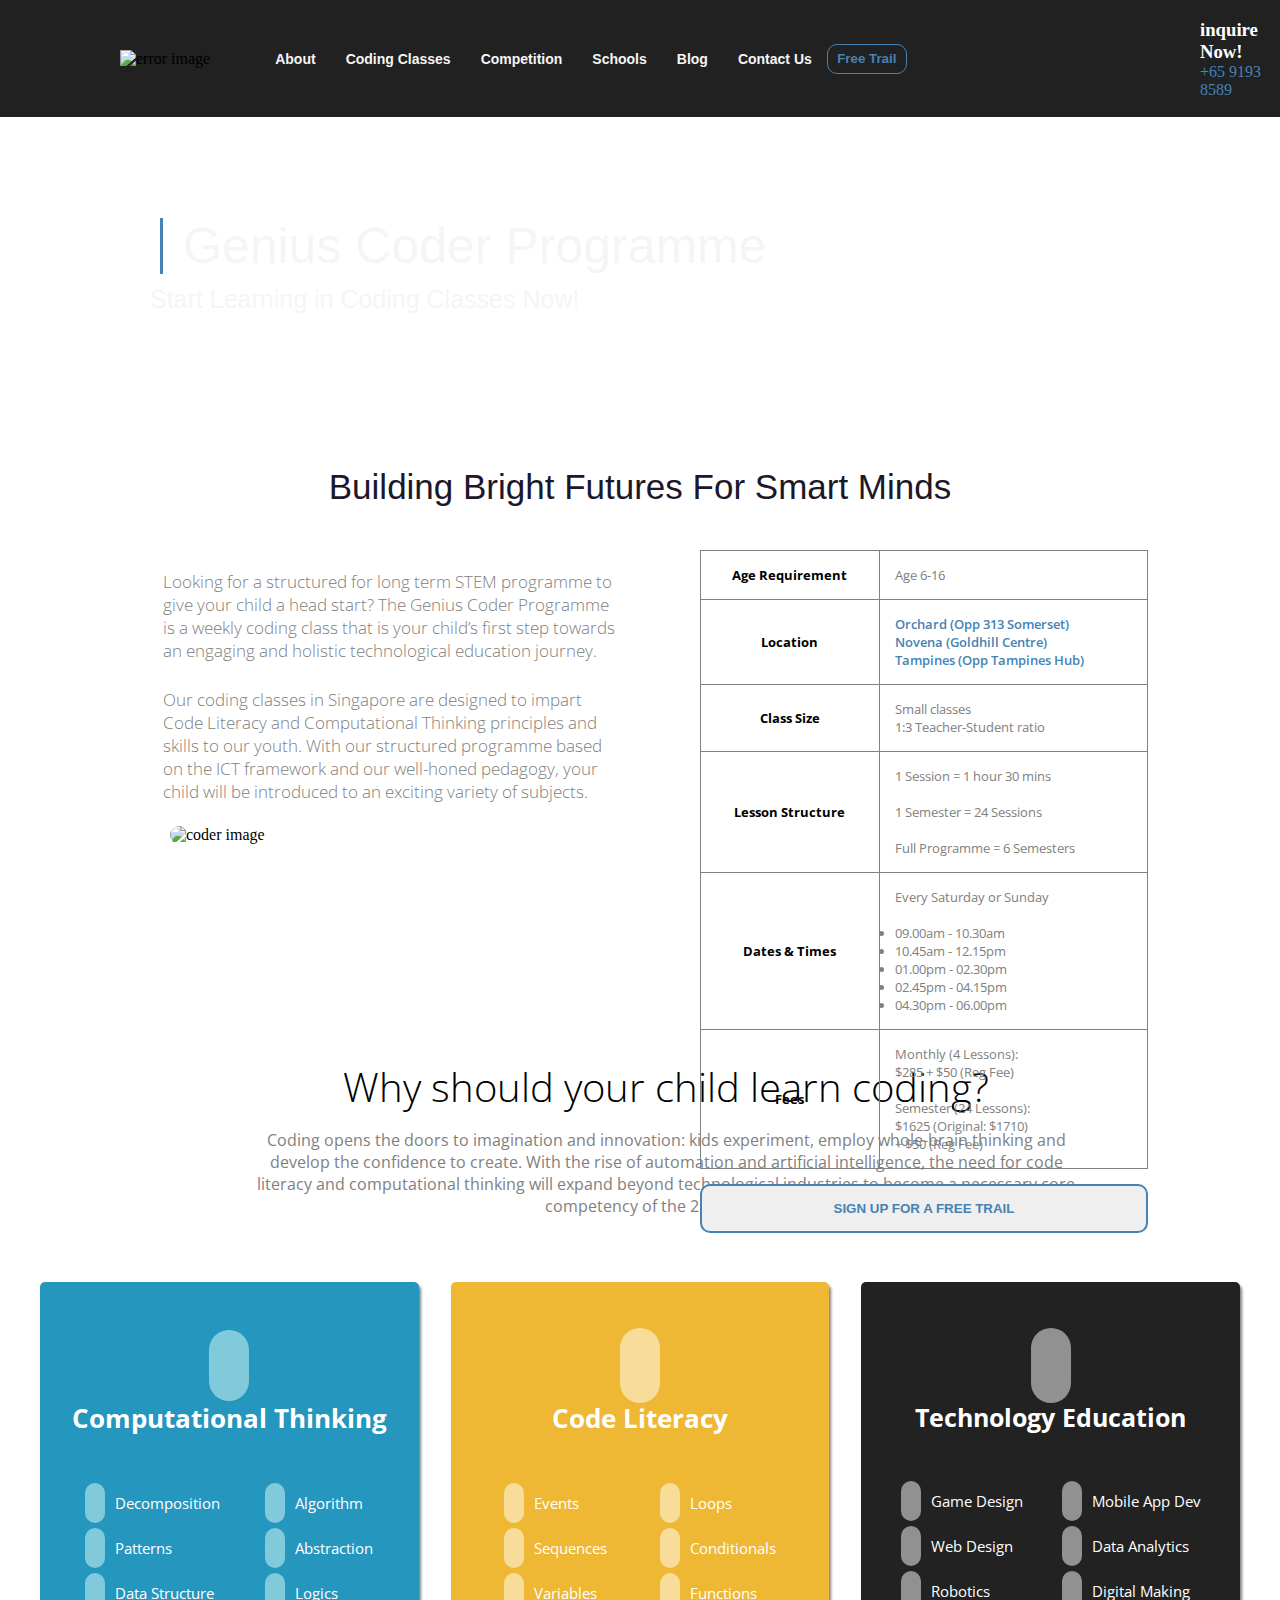
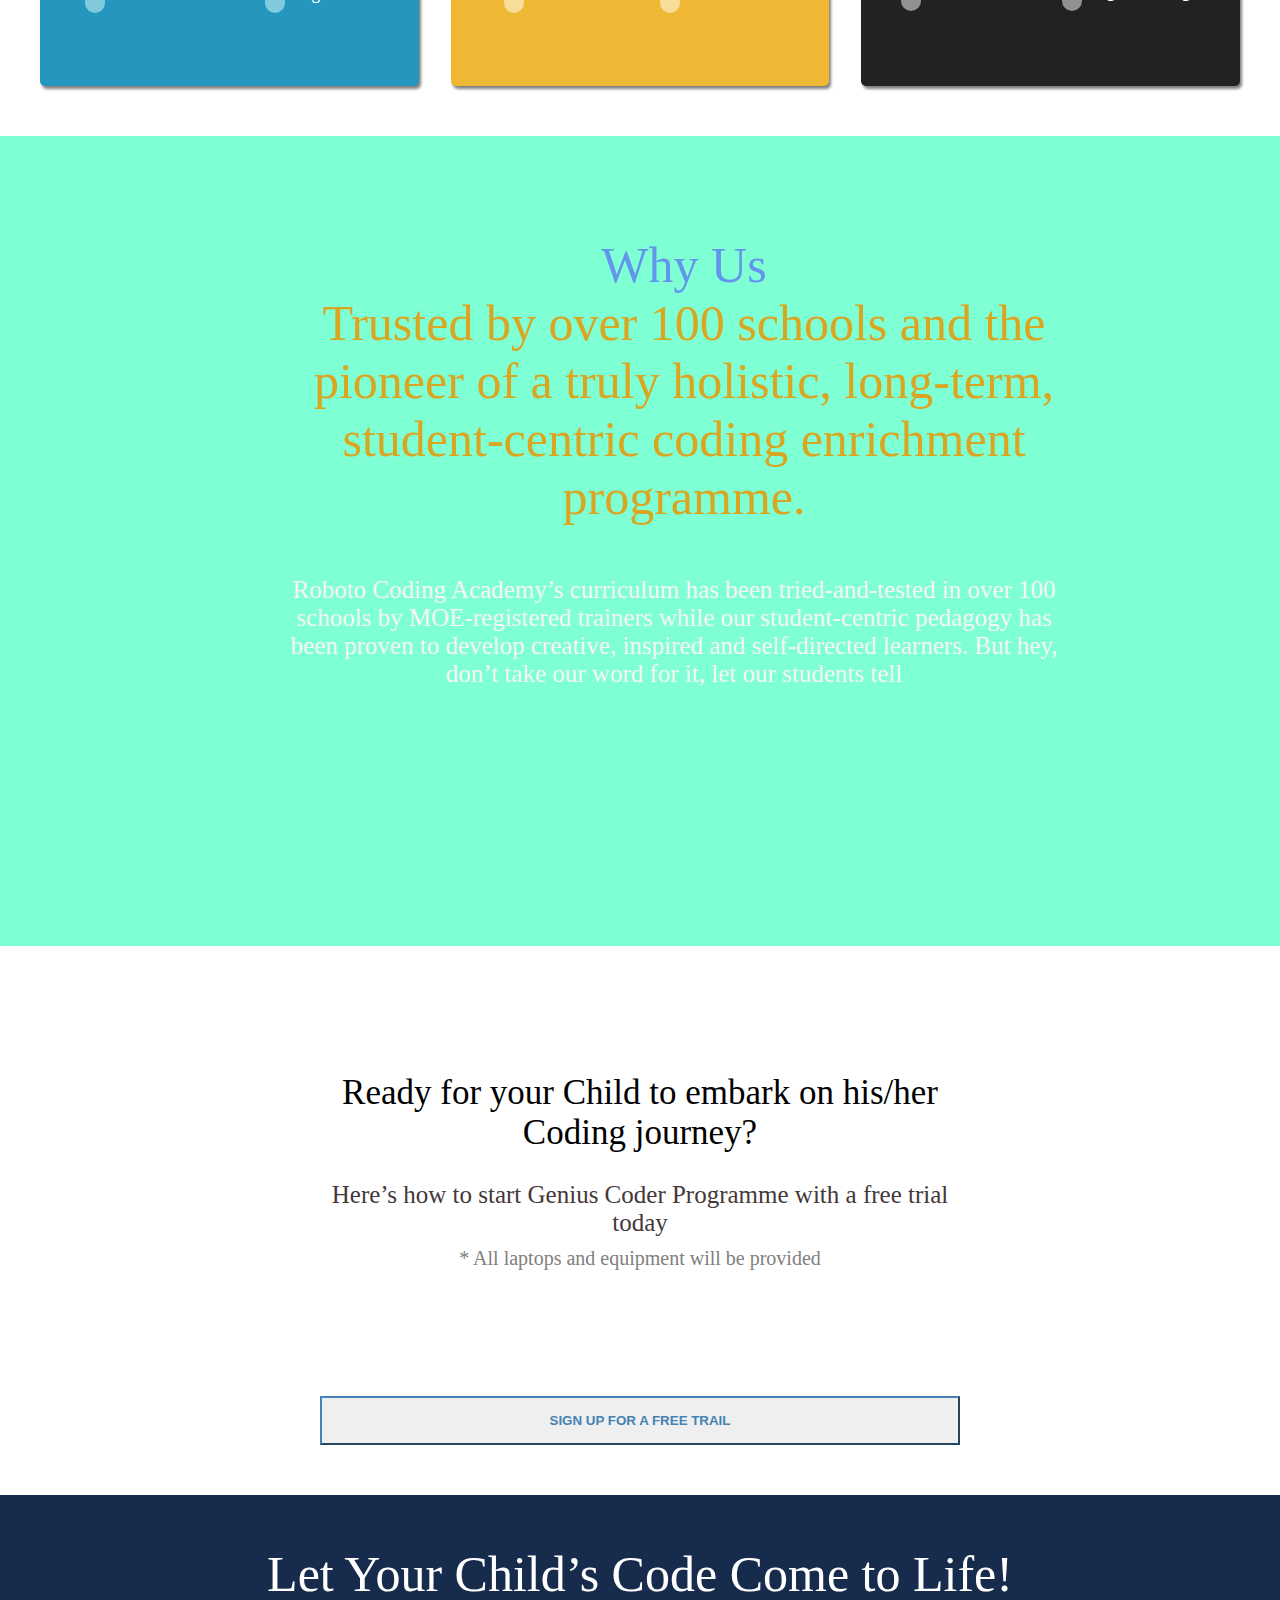
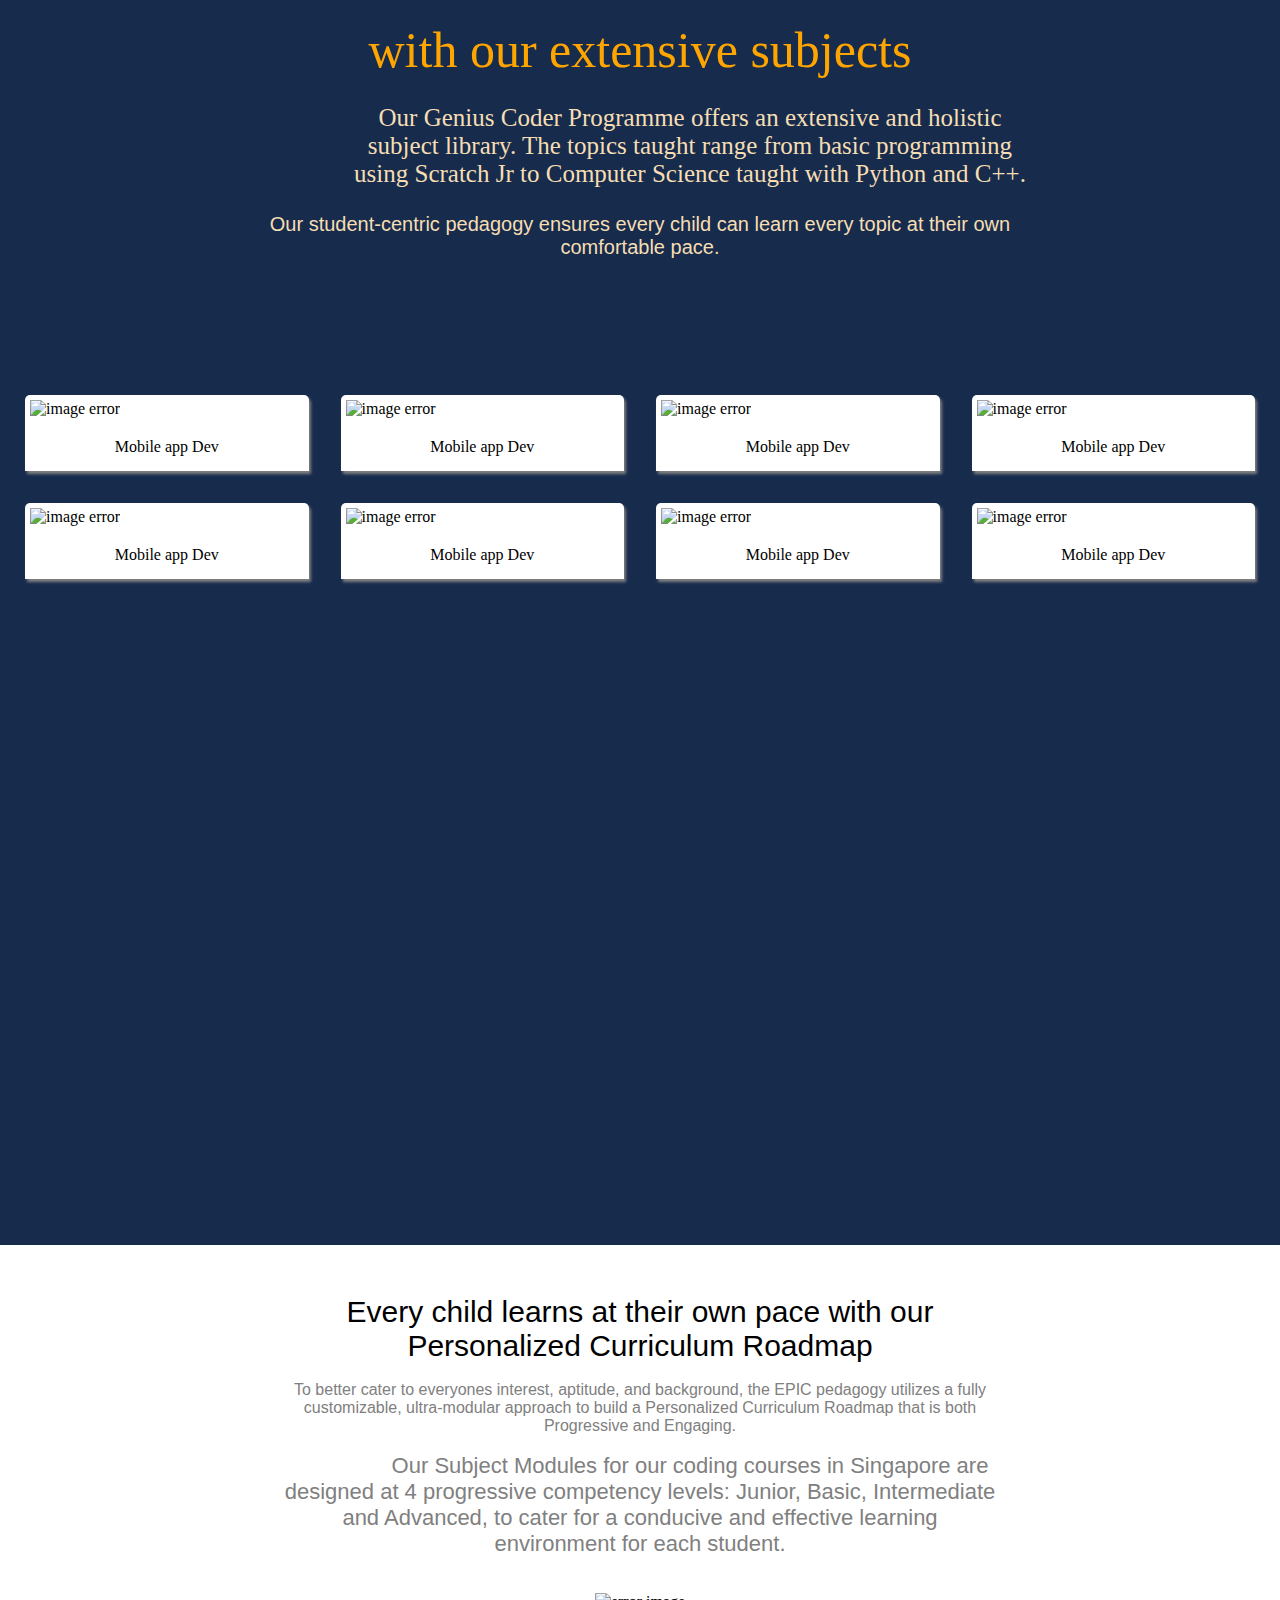
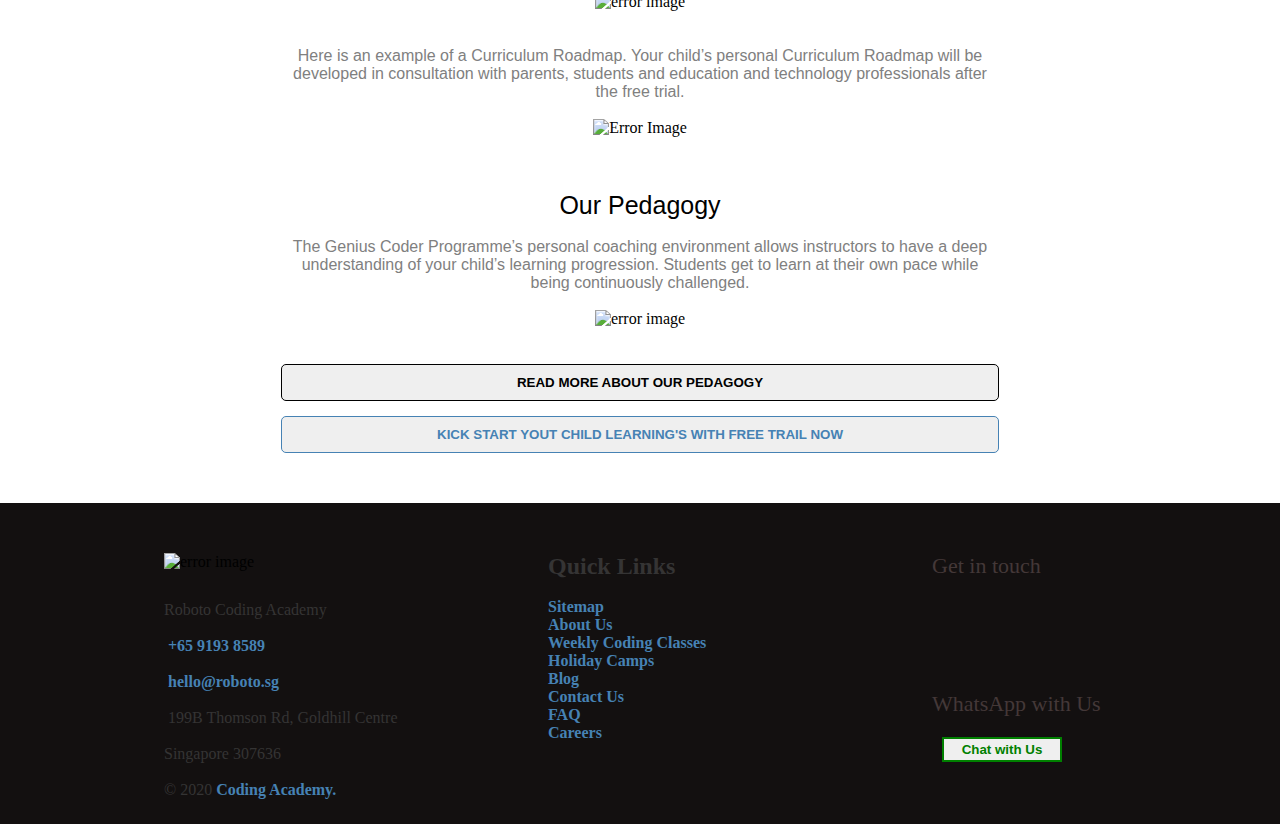
==== commit 470a8cb8: "Add files via upload" ====
--- a/index.html
+++ b/index.html
@@ -3,168 +3,431 @@
 <head>
     <meta charset="UTF-8">
     <meta name="viewport" content="width=device-width, initial-scale=1.0">
-    <link rel="stylesheet" href="./lawde.css">
-    <title>LawFirm</title>
+    <title>Roboto Coding</title>
+    <link rel="stylesheet" href="./robotode.css">
+    <link rel="stylesheet" href="https://cdnjs.cloudflare.com/ajax/libs/font-awesome/6.5.1/css/all.min.css" integrity="sha512-DTOQO9RWCH3ppGqcWaEA1BIZOC6xxalwEsw9c2QQeAIftl+Vegovlnee1c9QX4TctnWMn13TZye+giMm8e2LwA==" crossorigin="anonymous" referrerpolicy="no-referrer" />
+
 </head>
 <body>
     <header>
         <nav class="navContainer">
-            <figure class="logo"><img src="./images/logo.png" alt="error Image">
-            </figure>
-
-            <ul class="navLinks">
-                <li><a href="./home.html">HOME</a></li>
-                <li><a href="./About.html">ABOUT</a></li>
-                <li><a href="./practices.html">PRACTICES</a></li>
-                <li><a href="./ourlawyers.html">OUR LAWYERS</a></li>
-                <li><a href="./news.html">NEWS</a></li>
-                <li><a href="./contact.html">CONTACT</a></li>
-            </ul>
-
+            <div class="navBar">
+                <input type="checkbox" id="check">
+                <figure class="logo"><img src="./Images/roimage/roboto-coding-academy-logo.png" alt="error image">
+                </figure>
+                <ul class="navLinks">
+
+                    <li><a href="#">About</a>
+                        <ul class="AboutSublink">
+                            <li><a href="#"><i class="fa-solid fa-address-card"></i> AboutUS & Track Records</a></li>
+                            <li><a href="#"><i class="fa-solid fa-computer"></i> Prdagogy</a></li>
+                            <li><a href="#"><i class="fa-solid fa-book"></i> Subject </a></li>
+                        </ul>
+                    </li>
+
+                        <li><a href="#">Coding Classes</a>
+                            <ul class="CodingSublink">
+                                <li><a href="#"><i class="fa-solid fa-rocket"></i> WEEKLEY CLASSES<br>Genius Coder Programme</a></li>
+                                <li><a href="#"><i class="fa-solid fa-campground"></i> HOLIDAY CAMPS<br>Nov & Dec 2023 Tech Camps</a></li>
+                            </ul>
+                        </li>
+
+                            <li><a href="#">Competition</a>
+                                <ul class="CompetitionSublink">
+                                    <li><a href="#"><i class="fa-solid fa-mobile"></i> 2023 Hackathon <span>NEW</span></a></li>
+                                    <li><a href="#"><i class="fa-solid fa-robot"></i> Robotic Competition in Singapore</a></li>
+                                    <li><a href="#"><i class="fa-solid fa-trophy"></i> Code Fest <span>(postponed due to covid)</span></a></li>
+                                    <li><a href="#"><i class="fa-solid fa-boxes-stacked"></i> NTU CAmpcOde</a></li>
+                                </ul>
+                            </li>
+
+                                <li><a href="#">Schools</a>
+                                    <ul class="SchoolsSublink">
+                                        <li><a href="#"><i class="fa-solid fa-layer-group"></i> CCA Training</a></li>
+                                        <li><a href="#"><i class="fa-solid fa-house-chimney-user"></i> Applied Learning Programme(ALP)</a></li>
+                                        <li><a href="#"><i class="fa-solid fa-building-columns"></i> Goverment Funded Programme</a></li>
+                                        <li><a href="#"><i class="fa-solid fa-building"></i> Organization & Communities</a></li>
+                                    </ul>
+                                </li>
+
+                                        <li><a href="#">Blog</a></li>
+
+                                            <li><a href="#">Contact Us</a>
+                                                <ul class="ContactusSublink">
+                                                    <li><a href="#"><i class="fa-solid fa-phone"></i> Contact info</a></li>
+                                                    <li><a href="#"><i class="fa-solid fa-rocketchat"></i> FAQ</a></li>
+                                                    <li><a href="#"><i class="fa-solid fa-person-chalkboard"></i> Carrers</a></li>
+                                                </ul>
+                                            </li>
+                                        </ul>
+                <button><a href="#">Free Trail</a>
+                </button>
+                <div class="number">
+                    <h3><a href="#">inquire Now!</a></h3>
+                    <p>+65 9193 8589</p>
+                
+                </div>
+                <label for="check" class="checkbutton">
+                    <i class="fa-solid fa-bars"></i>
+                </label>
+            </div>
         </nav>
     </header>
+
     <main>
-        <div class="heroContainer">
-            <div class="imagetextContainer">
-                <div class="textContainer">
-                    <p>It’s never easy...<br>
-                        When it comes to family.</p>
-
-                    <p1>But we can set<br>
-                        everything straight.</p1>
-                </div>
-                <div class="imageContainer">
-                    <figure class="heroimg"><img src="./images/family-large.jpg" alt="error image"></figure>
-                </div>
-            </div>
-        </div>
-        <div class="textContainer1">
-            <div class="details1">
-                <h1>The Manes Winchester Promise</h1>
-                <br>
-                <br>
-                <p>This website template has been designed by Free Website Templates for you, for free. You can replace all this text with your own text. You can remove any link to our website from this website template, you're free to use this website template without linking back to us. If you're having problems editing this website template, then don't hesitate to ask for help on the Forums.</p>
-            </div>
-            <div class="details2">
-                <h3>TESTIMONIALS</h3>
-                <br>
-                <br>
-                <p>“Aenean ullamcorper purus vitae nisl<br>
-                    tristique sollicitudin. Quisque vestibulum,<br>
-                    erat ornare.”
-                </p>
-                    <p1>-John Doe and Jane Doe-</p1>
-            </div>
-        </div>
-
+        <div class="heroSection">
+            <figure class="heroImage">
+            </figure>
+            <div class="heroContent">
+                <h1>Genius Coder Programme</h1>
+                <p>Start Learning in Coding Classes Now!</p>
+            </div>
+        </div>
+
+        <div class="heroDetails">
+            <p>Building Bright Futures For Smart Minds</p>
+        </div>
+
+        <div class="heroDetails1">
+            <p>Looking for a structured for long term STEM programme to give your child a head start? The Genius Coder Programme is a weekly coding class that is your child’s first step towards an engaging and holistic technological education journey.
+            </p>
+            <p>Our coding classes in Singapore are designed to impart Code Literacy and Computational Thinking principles and skills to our youth. With our structured programme based on the ICT framework and our well-honed pedagogy, your child will be introduced to an exciting variety of subjects.</p>
+           <figure class="deImage"><img src="./Images/roimage/genius-coder-programme.jpg" alt="coder image"></figure>
+        </div>
+
+        <div class="tableContainer">
+            <div class="tableDetails">
+                <table>
+                    <tr>
+                        <th>Age Requirement</th>
+                        <td>Age 6-16</td>
+                    </tr>
+                    <tr>
+                        <th>Location</th>
+                        <td><a href="#">Orchard (Opp 313 Somerset)</a> <br>
+                            <a href="#">Novena (Goldhill Centre)</a> <br>
+                            <a href="#">Tampines (Opp Tampines Hub)</a> <br>
+                        </td> 
+                    </tr>
+
+                    <tr>
+                        <th>Class Size</th>
+                        <td>Small classes<br>
+                            1:3 Teacher-Student ratio</td>
+                    </tr>
+                    <tr>
+                        <th>
+                            Lesson Structure
+                        </th>
+                        <td>1 Session = 1 hour 30 mins<br>
+                            <br>
+                            1 Semester = 24 Sessions<br>
+                            <br>
+                            Full Programme = 6 Semesters</td>
+                    </tr>
+                    <tr>
+                        <th>Dates & Times</th>
+                        <td>Every Saturday or Sunday<br>
+                            <br>
+                                <li>09.00am - 10.30am<br></li>
+                                <li>10.45am - 12.15pm</li>   
+                                <li>01.00pm - 02.30pm</li>  
+                                <li>02.45pm - 04.15pm</li> 
+                                <li>04.30pm - 06.00pm</li</td>
+                    </tr>
+                    <tr>
+                        <th>
+                            Fees
+                        </th>
+                        <td>Monthly (4 Lessons):<br>
+                            $285 + $50 (Reg Fee)<br>
+                            <br>
+                            Semester (24 Lessons):<br>
+                            $1625 (Original: $1710)<br>
+                            + $50 (Reg Fee)</td>
+                    </tr>
+                </table>
+            </div>
+            <div class="buttonde">
+                <button><a href="#">SIGN UP FOR A FREE TRAIL</a></button>
+            </div>
+        </div>
+
+        <div class="heroDetails2">
+            <div class="details">
+                <h2>Why should your child learn coding?
+                </h2>
+                <p>Coding opens the doors to imagination and innovation: kids experiment, employ whole-brain thinking and develop the confidence to create. With the rise of automation and artificial intelligence, the need for code literacy and computational thinking will expand beyond technological industries to become a necessary core competency of the 21st century.</p>
+            </div>
+        </div>
+        <section class="mainSection">
         <div class="gridContainer">
-            <div class="gridtext">
-                <p>WHY CHOOSE US?</p>
-            </div>
-
-            <div class="cardContainer">
-                <div class="innercardContainer">
-                    <div class="card">
-
-                        <figure class="cardHeader"><img src="./images/meeting.jpg" alt="Error Image">
-                        </figure>
-
-                        <div class="cardBody">
-                                <h4>OUR LAWYERS</h4>
-                                <p>Our website templates are created with inspiration, checked for quality and originality.</p>
-                                <button><a href="#">READ MORE</a></button>
-                        </div>
+            <div class="card1">
+                <div class="cardHeader1">
+                    <i class="fa-solid fa-head-side-virus"></i>
+                    <h3>Computational Thinking</h3>
+                </div>
+                <div class="body1">
+                    <ul class="left">
+                        <li><i class="fa-solid fa-chart-pie"></i>Decomposition</li>
+                        <li><i class="fa-solid fa-chart-column"></i>Patterns</li>
+                        <li><i class="fa-solid fa-diagram-project"></i>Data Structure</li>
+                    </ul>
+                    <ul class="right">
+                        <li><i class="fa-solid fa-bars-staggered"></i>Algorithm</li>
+                        <li><i class="fa-solid fa-chart-gantt"></i>Abstraction</li>
+                        <li><i class="fa-solid fa-gear"></i>Logics</li>
+                    </ul>
                     
-                    </div>
-                    <div class="card">
-
-                        <figure class="cardHeader"><img src="./images/handshake.jpg" alt="Error Image">
-                        </figure>
-
-                        <div class="cardBody">
-                                <h4>GET TO KNOW US MORE</h4>
-                                <p>Just browse through all our Free Website Templates and ﬁnd what you’re looking for.</p>
-                                <button><a href="#">READ MORE</a></button>
-                        </div>
-                    
-                    </div>
-
-                    <div class="card">
-                        
-                        <figure class="cardHeader"><img src="./images/smile.jpg" alt="Error Image">
-                        </figure>
-
-                        <div class="cardBody">
-                                <h4>WHAT WE OFFER</h4>
-                                <p>Join the discussion on our forum and meet other people in the community.</p>
-                                <button><a href="#">READ MORE</a></button>
-                        </div>
-                    </div>
-
-                    <div class="card">
-                        
-                        <figure class="cardHeader"><img src="./images/family-small.jpg" alt="Error Image">
-                        </figure>
-
-                        <div class="cardBody">
-                                <h4>GET IN TOUCH WITH US</h4>
-                                <p>And we love the challenge of doing something diferent and something special.</p>
-                                <button><a href="#">READ MORE</a></button>
-                        </div>
-                    </div>
-
-                </div>
-            </div>
-
-        </div>
-
-        <div class="abovefooterContainer">
-
-            <div class="abovefootertextContainer">
-
-                <div class="textDetails1">
-                    <h5>LATEST NEWS</h5>
-                    <p>This website template has been designed by Free Website Templates for you, for free. You can replace all this text with your own text. You can remove any link.</p>
-                </div>
-
-                <div class="textDetails2">
-
-                    <h5>CONTACT US</h5>
-                    <p>ADDRESS: the address city, state 1111</p>
-                    <p>PHONE: (+20) 000 222 999</p>
-                    <p>EMAIL: info@freewebsitetemplates.com</p>
-
-                </div>
-
-                <div class="textDetails3">
-
-                    <h5>SEND US A MESSAGE</h5>
-                    <p>If you're having problems editing this website template, then don't hesitate to ask for help on the Forums.</p>
-                    <button><a href="#">CLICK TO SEND AS AN EMAIL</a></button>
-                </div>
-
-            </div>
-
-        </div>
+                </div>
+            </div>
+
+            <div class="card2">
+                <div class="cardHeader2">
+                    <i class="fa-solid fa-laptop-code"></i>
+                    <h3>Code Literacy</h3>
+                </div>
+                <div class="body2">
+                    <ul class="left">
+                        <li><i class="fa-solid fa-play"></i>Events</li>
+                        <li><i class="fa-solid fa-bars"></i>Sequences</li>
+                        <li><i class="fa-solid fa-arrow-down-1-9"></i>Variables</li>
+                    </ul>
+                    <ul class="right">
+                        <li><i class="fa-solid fa-repeat"></i>Loops</li>
+                        <li><i class="fa-solid fa-code-merge"></i>Conditionals</li>
+                        <li><i class="fa-solid fa-gear"></i>Functions</li>
+                    </ul>
+                </div>
+            </div>
+            
+            <div class="card3">
+                <div class="cardHeader3">
+                    <i class="fa-solid fa-laptop-file"></i>
+                    <h3>Technology Education</h3>
+                </div>
+                    <div class="body3">
+                        <ul class="left">
+                            <li><i class="fa-solid fa-gamepad"></i>Game Design</li>
+                            <li><i class="fa-regular fa-window-maximize"></i>Web Design</li>
+                            <li><i class="fa-solid fa-robot"></i>Robotics</li>
+                        </ul>
+
+                        <ul class="right">
+                            <li><i class="fa-solid fa-mobile-screen-button"></i>Mobile App Dev</li>
+                            <li><i class="fa-solid fa-laptop-code"></i>Data Analytics</li>
+                            <li><i class="fa-solid fa-gears"></i>Digital Making</li>
+                        </ul>
+                    </div>
+                
+                </div>
+            </div>
+        </div>
+    </section>  
+    <div class="section">
+        <div class="imageSection">
+            <div class="imgDetails">
+                <p>Why Us <br> <span>Trusted by over 100 schools and the pioneer of a truly holistic, long-term, student-centric coding enrichment programme.</span></p>
+            </div>
+            <div class="imgDetails1">
+                <p>Roboto Coding Academy’s curriculum has been tried-and-tested in over 100 schools by MOE-registered trainers while our student-centric pedagogy has been proven to develop creative, inspired and self-directed learners. But hey, don’t take our word for it, let our students tell</p>
+            </div>
+        </div>
+    </div>
+    <div class="underImageContainer">
+        <div class="underImagede">
+            <p>Ready for your Child to embark on his/her Coding journey?</p>
+            <br>
+            <p1>Here’s how to start Genius Coder Programme with a free trial today</p1>
+            <br>
+            <h6>* All laptops and equipment will be provided</h6>
+        </div>
+    </div>
+    <div class="underImagebutton">
+        <button><a href="#">SIGN UP FOR A FREE TRAIL</a></button>
+    </div>
+
+    <div class="gridBackground">
+        <div class="gridDetails">
+            <p>Let Your Child’s Code Come to Life!</p>
+            <br>
+            <p1>with our extensive subjects</p1>
+            <br>
+            <p2>Our Genius Coder Programme offers an extensive and holistic subject library. The topics taught range from basic programming using Scratch Jr to Computer Science taught with Python and C++.</p2>
+            <p3>Our student-centric pedagogy ensures every child can learn every topic at their own comfortable pace.</p3>
+        </div>
+
+        <div class="gridCardcontainer">
+            <div class="cardDetails">
+                <div class="underCard">
+                    <figure class="cardHeader"><img src="./Images/roimage/mobile-app-development-courses.jpg" alt="image error"></figure>
+                    <div class="cardBody1">
+                        <p><i class="fa-solid fa-mobile"></i>Mobile app Dev</p>
+                    </div>
+                </div>   
+
+                <div class="underCard">
+                    <figure class="cardHeader"><img src="./Images/roimage/data-analytics-courses.jpg" alt="image error"></figure>
+                    <div class="cardBody1">
+                        <p><i class="fa-solid fa-mobile"></i>Mobile app Dev</p>
+                    </div>
+                </div>   
+
+                <div class="underCard">
+                    <figure class="cardHeader"><img src="./Images/roimage/digital-maker-courses.jpg" alt="image error"></figure>
+                    <div class="cardBody1">
+                        <p><i class="fa-solid fa-mobile"></i>Mobile app Dev</p>
+                    </div>
+                </div>   
+
+                <div class="underCard">
+                    <figure class="cardHeader"><img src="./Images/roimage/game-design-courses.jpg" alt="image error"></figure>
+                    <div class="cardBody1">
+                        <p><i class="fa-solid fa-mobile"></i>Mobile app Dev</p>
+                    </div>
+                </div>   
+
+                <div class="underCard">
+                    <figure class="cardHeader"><img src="./Images/roimage/robotics-courses.jpg" alt="image error"></figure>
+                    <div class="cardBody1">
+                        <p><i class="fa-solid fa-mobile"></i>Mobile app Dev</p>
+                    </div>
+                </div>   
+
+                <div class="underCard">
+                    <figure class="cardHeader"><img src="./Images/roimage/web-development-banner.jpg" alt="image error"></figure>
+                    <div class="cardBody1">
+                        <p><i class="fa-solid fa-mobile"></i>Mobile app Dev</p>
+                    </div>
+                </div>   
+
+                <div class="underCard">
+                    <figure class="cardHeader"><img src="./Images/roimage/virtual-reality-courses.jpg" alt="image error"></figure>
+                    <div class="cardBody1">
+                        <p><i class="fa-solid fa-mobile"></i>Mobile app Dev</p>
+                    </div>
+                </div>   
+
+                <div class="underCard">
+                    <figure class="cardHeader"><img src="./Images/roimage/pre-school-courses.jpg" alt="image error"></figure>
+                    <div class="cardBody1">
+                        <p><i class="fa-solid fa-mobile"></i>Mobile app Dev</p>
+                    </div>
+                </div>   
+            </div>
+        </div>
+    </div>
+
+    <div class="aboveFootercontainer">
+        <div class="aboveFooterdetails">
+            <p>Every child learns at their own pace with our Personalized Curriculum Roadmap</p>
+            <br>
+            <p1>To better cater to everyones interest, aptitude, and background, the EPIC pedagogy utilizes a fully customizable, ultra-modular approach to build a Personalized Curriculum Roadmap that is both Progressive and Engaging.</p1>
+            <br>
+            <br>
+            <p2>Our Subject Modules for our coding courses in Singapore are designed at 4 progressive competency levels: Junior, Basic, Intermediate and Advanced, to cater for a conducive and effective learning environment for each student.</p2>
+            <br>
+            <br>
+            <br>
+            <figure class="aboveFooterimg">
+                <img src="./Images/roimage/progressive-curriculum.png" alt="error image">
+            </figure>
+            <br>
+            <br>
+            <p3>Here is an example of a Curriculum Roadmap. Your child’s personal Curriculum Roadmap will be developed in consultation with parents, students and education and technology professionals after the free trial.</p3>
+            <br>
+            <br>
+            <figure class="aboveFooterimg1">
+                <img src="./Images/roimage/personalized-curriculum.png" alt="Error Image">
+            </figure>
+            <br>
+            <br>
+            <br>
+            <p4>Our Pedagogy</p4>
+            <br>
+            <br>
+            <p5>The Genius Coder Programme’s personal coaching environment allows instructors to have a deep understanding of your child’s learning progression. Students get to learn at their own pace while being continuously challenged.</p5>
+            <br>
+            <br>
+            <figure class="aboveFooterimg2">
+                <img src="./Images/roimage/roboto-epic-pedagogy.png" alt="error image">
+            </figure>
+            <br>
+            <br>
+            <button class="aboveFooterbutton1"><a href="#">READ MORE ABOUT OUR PEDAGOGY</a></button>
+            <button class="aboveFooterbutton2"><a href="#">KICK START YOUT CHILD LEARNING'S WITH FREE TRAIL NOW </a></button>
+        </div>
+    </div>
     </main>
     <footer>
         <div class="footerContainer">
-            <div class="footerInformationcontainer">
-                <div class="socialDetails">
-                    <figure class="sociallogo"><img src="./images/fb.PNG" alt="errorimage">
-                                                <img src="./images/twitter.png">
-                                                <img src="./images/google.png">
-                                            <img src="./images/pin.png"></figure>
-                </div>
-
-                <div class="copyrights">
-                    <p>© COPYRIGHT 2023 MANES WINCHESTER. ALL RIGHTS RESERVED.</p>
-                </div>
-
-            </div>
-
+            <div class="part1">
+                <figure class="footerlogo">
+                    <img src="./Images/roimage/roboto-coding-academy-logo.png" alt="error image">
+                </figure>
+                <p>Roboto Coding Academy
+                    <br>
+                    <br>
+                    <a href="#"><i class="fa-solid fa-phone"></i> &nbsp;+65 9193 8589</a>
+                    <br>
+                    <br>
+                    <a href="#"><i class="fa-regular fa-envelope"></i> &nbsp;hello@roboto.sg</a>
+                    <br>
+                    <br>
+                    <i class="fa-solid fa-location-dot"></i>&nbsp;199B Thomson Rd, Goldhill Centre
+                    <br>
+                    <br>
+                    Singapore 307636
+                    <br>
+                    <br>
+                    © 2020 <a href="#">Coding Academy.</p></a> 
+            </div>
+            <div class="part2">  
+                
+                    <h2>Quick Links</h2>
+                    <br>
+                    <p><a href="#">
+                        Sitemap
+                        <br>
+                    
+                        About Us
+                        <br>
+                       
+                        Weekly Coding Classes
+                        <br>
+                        
+                        Holiday Camps
+                        <br>
+                       
+                        Blog
+                        <br>
+                        
+                        Contact Us
+                        <br>
+                       
+                        FAQ
+                        <br>
+                        
+                        Careers
+                        <br> </a>
+                        
+                    </p>
+
+                </p>
+            </div>
+            <div class="part3">
+                <p>Get in touch</p>
+                <br>
+                <p4><i class="fa-brands fa-facebook" style="color: #11025a;"></i><i class="fa-brands fa-youtube" style="color: red;"></i></p4>
+                <br>
+                <br>
+                <br>
+                <p1>WhatsApp with Us</p1>
+                <br>
+                <p2><i class="fa-brands fa-whatsapp"></i></p2><button><a href="#">Chat with Us</a></button>
+            </div>
         </div>
     </footer>
-    
+    </footer>
 </body>
-</html>
+</html>--- a/robotode.css
+++ b/robotode.css
@@ -0,0 +1,1076 @@
+@import url('https://fonts.googleapis.com/css2?family=Open+Sans:wght@300&display=swap');
+*{
+    margin: 0;
+    padding: 0;
+    box-sizing: border-box;
+}
+
+/*navbar*/
+
+.navBar{
+    height: 13vh;
+    background-color: rgb(34, 33, 33);
+    align-items: center;
+    display: flex;
+    position: relative;
+}
+.logo img{
+width: 35%;
+margin-left:120px;
+}
+.navLinks{
+    display: flex;
+    justify-content: space-around;
+    margin-left:50px;
+}
+.navLinks a{
+    text-decoration: none; 
+    color: whitesmoke;
+    font-family:Verdana, Geneva, Tahoma, sans-serif;
+    font-size:14px;
+    font-style: bold;
+    padding: 15px;
+}
+.navLinks li{
+    list-style: none;
+}
+.navBar button{
+    background-color: transparent;
+    border: 1px solid steelblue;
+    height:30px;
+    width: 80px; 
+    border-radius: 10px;
+}
+.navBar button a{
+    color:steelblue;   
+    text-decoration: none;
+}
+
+.navBar button:hover{
+    background-color:steelblue; 
+    .navBar .button,a{
+        color: whitesmoke;
+    } 
+}
+
+.number{
+    position: absolute;
+    margin-left:1200px;
+}
+
+.number h3 a{
+    color: white;
+    text-decoration: none;
+}
+.number p{
+    color: steelblue;
+}
+
+/*nabvar SubLink */
+
+.AboutSublink{
+    display: flex;
+    position: absolute;
+    flex-direction: column;
+    top:80px;
+    width: auto;
+    background-color: rgb(247, 245, 245);
+    opacity: 0;
+    border-radius: 10px;
+    visibility: hidden;
+}
+.AboutSublink a{
+    color: black;
+}
+.AboutSublink li{
+    padding:20px;
+    border-radius: 10px;
+}
+
+.CodingSublink{
+    position: absolute;
+    top:80px;
+    flex-direction: column;
+    background-color: rgb(247, 245, 245);
+    display:flex;
+    width:450px;
+    opacity: 0;
+    border-radius: 10px;
+    visibility: hidden;
+}
+.CodingSublink a{
+    color: black;
+}
+.CodingSublink li{
+    padding: 20px;
+    border-radius: 10px;
+}
+
+.CompetitionSublink{
+    position: absolute;
+    flex-direction: column;
+    top: 80px;
+    width: auto;
+    background-color: rgb(247, 245, 245);
+    opacity: 0;
+    border-radius: 10px;
+    visibility: hidden;
+}
+.CompetitionSublink li{
+    padding: 20px;
+    border-radius: 10px;
+}
+.CompetitionSublink a{
+    color: black;
+}
+
+.SchoolsSublink{
+    position: absolute;
+    flex-direction: column;
+    top:80px;
+    background-color: rgb(247, 245, 245);
+    width: auto;
+    opacity: 0;
+    border-radius: 10px;
+    visibility: hidden;
+}
+.SchoolsSublink li{
+    padding: 20px;
+    border-radius: 10px;
+}
+.SchoolsSublink a{
+    color: black;
+}
+
+.ContactusSublink{
+    position: absolute;
+    top: 80px;
+    flex-direction: column;
+    width: auto;
+    background-color: rgb(247, 245, 245);
+    opacity: 0;
+    border-radius: 10px;
+    visibility: hidden;
+}
+
+.ContactusSublink a{
+    color: black;
+}
+
+.ContactusSublink li{
+    padding: 20px;
+    border-radius: 10px;
+}
+
+.navLinks li:hover{
+
+    .AboutSublink{
+        opacity: 1;
+        visibility: visible;
+    }  
+
+    .CodingSublink{
+        opacity: 1;
+        visibility: visible;
+    } 
+
+    .CompetitionSublink{
+        opacity: 1;
+        visibility: visible;
+    }
+
+    .SchoolsSublink{
+        opacity: 1;
+        visibility: visible;
+    }
+
+    .ContactusSublink{
+        opacity: 1;
+        visibility: visible;
+    }
+
+}
+
+.AboutSublink li:hover{
+    background-color: whitesmoke;
+}
+ .CodingSublink li:hover{
+    background-color: whitesmoke;
+ }
+ .CompetitionSublink li:hover{
+    background-color: whitesmoke;
+ }
+ .ContactusSublink li:hover{
+    background-color: whitesmoke;
+ }
+ .SchoolsSublink li:hover{
+    background-color: whitesmoke;
+ }
+
+ /* heroSection */
+
+ .heroSection{
+    height: 300px;
+ }
+
+.heroImage{  
+    background-image: url(./Images/roimage/genius-coder-programme.jpg);
+    height:300px;
+    background-repeat: no-repeat;
+    background-size:cover;
+    background-position: center;
+}
+.heroContent{
+    margin-top:-210px;
+    margin-left: 150px;
+}
+
+.heroContent h1{
+    padding:10px;
+    font-size:50px;
+    color: whitesmoke;
+    font-family: Verdana, Geneva, Tahoma, sans-serif;
+    font-weight:400;
+}
+
+.heroContent h1::before{
+    content:"";
+    border-left: 3px solid steelblue;
+    margin-right:20px;
+    width: 25px;
+}
+
+.heroContent p{
+    margin-top:15;
+    color: whitesmoke;
+    font-size: 25px;
+    font-family: Verdana, Geneva, Tahoma, sans-serif;
+}
+
+/*-----*/
+
+.heroDetails{
+    text-align: center;
+    padding: 50px;
+}
+.heroDetails p{
+    font-size:35px;
+    color: rgb(28, 23, 41);
+    font-family: Verdana, Geneva, Tahoma, sans-serif;
+}
+
+.heroDetails1 {
+    width:38%;
+    margin-left:150px;
+    
+}
+
+.heroDetails1 p{
+    padding: 13px;
+    font-size:17px;
+    color: grey;
+    font-weight: 300;
+    font-family: 'Open Sans', sans-serif;
+    
+}
+
+.deImage img{
+    object-position: center center;
+    height: 300px;
+    width: 500px;
+    margin-left:20px;
+    margin-top: 10px;
+    border-radius:25px;
+}
+
+/*...table details..*/
+
+.tableContainer{
+    width: 35%;
+    margin-left:700px;
+    position: absolute;
+    top: 550px;
+    height: auto;
+}
+
+.tableDetails table, th, td{
+    border: 1px solid black;
+    border-collapse: collapse;
+    border-color: grey;
+    padding: 15px;
+    font-family: 'Open Sans', sans-serif;
+    font-size: small;
+}
+.tableDetails location,a{
+    text-decoration: none;
+    color:steelblue;
+}
+
+.tableDetails table{
+    width: 100%;
+    color: grey;
+}
+.tableDetails th{
+    width: 40%;
+    color: black;
+}
+
+/* table under button details*/
+
+.buttonde button{
+    width: 100%;
+    padding: 15px;
+    margin-top: 15px;
+    border: 2px solid steelblue;
+    border-radius: 10px;
+}
+
+.buttonde button,a{
+    font-weight: 600;
+}
+.buttonde button:hover{
+    background-color:steelblue;
+    .buttonde button,a{
+        color: whitesmoke;
+    }
+}
+
+/* heroDeatils2 */
+
+.heroDetails2{
+    width:65%;
+    margin-top: 200px;
+    text-align: center;
+    margin-left: 250px;
+    font-family: 'Open Sans', sans-serif;
+}
+
+.details h2{
+    font-size:40px;
+    display: flex;
+    justify-content: center;
+    padding:15px;
+    font-weight: lighter;
+}
+
+.details p{
+    display: flex;
+    align-items: center;
+    justify-content: center;
+    padding-bottom: 15px;
+    font-size:16px; 
+    padding-bottom: 15px;
+    color: grey;
+}
+
+/*...CardGrid ....*/
+
+.mainSection{
+    display: flex;
+    width: 100%;
+    align-items: center;
+    justify-content: center;
+}
+.gridContainer{
+    width: 100%;
+    padding:50px 40px;
+    display: grid;
+    grid-template-columns: repeat(auto-fit,minmax(350px,1fr));
+    gap: 2rem;
+}
+
+.card1{
+    width:100%;
+    height: 100%;
+    box-shadow: 2px 3px 3px gray;
+    border-radius: 5px;
+    background-color:rgb(37, 150, 190);
+    color: whitesmoke;
+    text-align: center;
+    aspect-ratio: 1/1;
+    object-fit: cover;
+    padding: 70px 0 70px 0;
+}
+
+.cardHeader1 i{
+
+    justify-content: center;
+    border-radius: 50px;
+    padding: 22px 20px;
+    background-color: #80cadc;
+    font-size: 25px;
+}
+.cardHeader1 h3{
+
+    color: #ffffff;
+    padding: 20px 0 45px 0;
+    font-size: 26px;
+    font-family: 'Open Sans', sans-serif;
+    justify-content: center;
+    
+}
+
+.body1{
+
+    display: flex;
+    justify-content: space-evenly;
+    text-align: left;
+    align-items: center;
+}
+
+
+
+.left li{
+    list-style-type: none;
+    color: #ffffff;
+    font-size: 15px;
+    line-height: 3;
+    font-family: 'Open Sans', sans-serif;
+}
+
+.right li{
+    list-style-type: none;
+    color: #ffffff;
+    font-size: 15px;
+    line-height: 3;
+    font-family: 'Open Sans', sans-serif;
+}
+ 
+.left i{
+    padding: 10px 10px;
+    background-color: #80cadc;
+    border-radius: 50px;
+    margin-right: 10px;
+}
+
+.right i{
+    padding: 10px 10px;
+    background-color: #80cadc;
+    border-radius: 50px;
+    margin-right: 10px;
+}
+
+li{
+    display: list-item;
+    text-align: -webkit-match-parent;
+}
+.cardBody i{
+    margin-bottom:5px;
+    margin-top:15px;
+    font-size:25px;
+    color: steelblue;
+}
+
+.card2{
+    width: 100%;
+    box-shadow: 2px 3px 3px gray;
+    border-radius: 5px;
+    background-color:rgba(238,184,52,255);
+    color: whitesmoke;
+    justify-content: center;
+    align-items: center;
+    text-align: center;
+    padding: 70px 0 70px 0;
+}
+
+.cardHeader2 i{
+    font-size: 25px;
+    background-color: #f7dc9a;
+    padding: 24px 20px;
+    border-radius: 50px;  
+}
+
+.cardHeader2 h3{
+    padding: 20px 0 45px 0;
+    font-size: 26px;
+    font-family: 'Open Sans', sans-serif;
+    color: #ffffff;
+}
+
+.body2{
+    display: flex;
+    justify-content: space-evenly;
+    text-align: left;
+    align-items: center;
+}
+.body2 i{
+    background-color: #f7dc9a;
+}
+
+.card3{
+    width: 100%;
+    box-shadow: 2px 3px 3px gray;
+    border-radius: 5px;
+    background-color: rgba(34,34,34,255);
+    color: whitesmoke;
+    justify-content: center;
+    align-items: center;
+    text-align: center;
+    padding: 70px 0 70px 0;
+}
+
+.cardHeader3 i{
+    font-size: 25px;
+    padding: 24px 20px;
+    background-color:#919191;
+    border-radius: 50px;
+}
+
+.cardHeader3 h3{
+    font-size: 25px;
+    padding: 20px 0 45px 0;
+    font-family: 'Open Sans', sans-serif;
+    color: #ffffff;
+}
+.body3{
+    display: flex;
+    justify-content: space-evenly;
+    text-align: left;
+    align-items: center;
+}
+
+.body3 i{
+    background-color:#919191;
+}
+
+/*...image Section ...*/
+
+.section{
+    height:90vh;
+    background-color: aquamarine;
+}
+
+.imageSection{
+    background-image: url(./Images/roimage/web-development-banner.jpg);
+    height: 90vh;
+    background-repeat: no-repeat;
+    object-fit:contain;
+    background-size:cover;
+    background-position: center;
+    position: relative;
+    text-align: center;
+    justify-content: center;
+    align-items: center;
+}
+
+.imgDetails p{
+    font-size:50px;
+    width: 60%;
+    margin-left:300px;
+    padding-top: 100px;
+    padding-bottom: 50px;
+    color:cornflowerblue;
+}
+.imgDetails span{
+    color:goldenrod;
+}
+.imgDetails1 p{
+    width: 60%;
+    font-size: 25px;
+    margin-left: 290px;
+    color: whitesmoke;
+}
+
+/*...underimagedetails...*/
+.underImageContainer{
+    width: 100%;
+    height: 50vh;
+    justify-content: center;
+    align-items: center;
+    display: flex;
+}
+.underImagede{
+    width:50%;
+    padding: 50px 10px;
+    text-align: center;
+}
+.underImagede p{
+    font-size:35px;
+    padding-bottom: 10px;
+}
+.underImagede p1{
+    font-size: 25px;
+}
+.underImagede h6{
+    padding-top: 10px;
+    font-size: 20px;
+    font-weight: lighter;
+    color: grey;
+}
+
+/*..BUTTON ..*/
+
+.underImagebutton{
+    text-align: center;
+    padding-bottom: 50px;
+}
+.underImagebutton button{
+    width:50%;
+    padding:15px;
+    border-color: steelblue;
+}
+.underImagebutton button:hover{
+    background-color: steelblue;
+    .underImagebutton ,button,a{
+        color:whitesmoke;
+    }
+}
+
+/*....grid...*/
+
+.gridBackground{
+    height: 150vh;
+    background-color:rgba(23,43,77,255);
+    justify-content: center;
+    display: flex;
+    position: relative;
+}
+.gridDetails{
+    width: 70%;
+    text-align: center;
+    padding: 50px;
+    height: 60vh;
+    position: relative;
+}
+
+.gridDetails p{
+    font-size:50px;
+    color: white;
+}
+.gridDetails p1{
+    font-size: 50px;
+    color: orange;
+}
+.gridDetails p2{
+    font-size: 25px;
+    margin-top: 25px;
+    display: flex;
+    color:wheat;
+    padding-bottom: 25px;
+}
+.gridDetails p3{
+    font-size: 20px;
+    color:wheat;
+}
+
+.gridCardcontainer{
+    width: 100%;
+    position: absolute;
+    top: 450px;
+    justify-content: center;
+    align-items: center;
+    display: flex;
+}
+.cardDetails{
+    width:100%;
+    display: grid;
+    grid-template-columns: repeat(auto-fit,minmax(250px,1fr));
+    gap: 2rem;
+    padding: 50px 25px;
+}
+.underCard{
+    width: 100%;
+    height: 100%;
+    background-color:white;
+    box-shadow: 2px 3px 3px gray;
+    border-radius: 5px 5px 0 0;
+}
+.cardHeader img{
+    width: 100%;
+    height: 25vh;
+    aspect-ratio: 16/9;
+    object-fit: cover;
+    border-radius:5px 5px 0 0;
+    padding:5px;
+}
+.cardBody1 p{
+    text-align: center;
+    padding:15px;
+}
+
+/*....aboveFooter...*/
+
+.aboveFootercontainer{
+    width: 100%;
+    display: flex;
+    justify-content: center;
+    align-items: center;
+}
+.aboveFooterdetails{
+    text-align: center;
+    width: 60%;
+    padding: 50px 25px;
+}
+.aboveFooterdetails p{
+    font-size: 30px;
+    font-family:Verdana, Geneva, Tahoma, sans-serif;
+}
+
+.aboveFooterdetails p1{
+    color: gray;
+    font-family:Verdana, Geneva, Tahoma, sans-serif;
+}
+
+.aboveFooterdetails p2,p3,p5{
+    color: gray;
+    font-family:Verdana, Geneva, Tahoma, sans-serif;
+}
+
+.aboveFooterdetails p4{
+    font-size: 25px;
+    font-family:Verdana, Geneva, Tahoma, sans-serif;
+    font-weight:500;
+}
+
+.aboveFooterimg ,.aboveFooterimg1, .aboveFooterimg2, img{
+    object-fit: cover;
+    width: 100%;
+    height: 80%;
+}
+
+.aboveFooterbutton1{
+    margin-bottom: 15px;
+    border-radius: 5px;
+   border:1px solid black;
+   
+}
+.aboveFooterbutton1 a{
+    text-decoration: none;
+    color:black;
+    
+}
+.aboveFooterbutton1:hover{
+    background-color: rgb(9, 9, 48);
+    .aboveFooterbutton1 ,a{
+        color: white;
+    }
+}
+.aboveFooterbutton2{
+    border-radius: 5px;
+    border:1px solid steelblue;
+ }
+
+ .aboveFooterbutton2:hover{
+    background-color: steelblue;
+    .aboveFooterbutton2 ,a{
+        color: white;
+    }
+ }
+
+.aboveFooterbutton1, .aboveFooterbutton2{
+    width: 100%;
+    padding: 10px;
+}
+
+/*...footer container...*/
+
+.footerContainer{
+    width: 100%;
+    background-color:rgba(14, 11, 11, 0.979);
+    display: flex;
+    justify-content: center;
+}
+.part1{
+    width: 30%;
+    padding-bottom: 25px;
+}
+.footerlogo img{
+    width: 35%;
+    object-fit: cover;
+    padding-top: 50px;
+    margin-left: 100px;
+    padding-bottom: 30px;
+}
+.part1 p{
+    margin-left: 100px;
+    color: rgb(53, 52, 52);
+
+}
+.part2{
+    width: 30%;
+    
+    padding-top: 50px;
+}
+.part2 h2{
+    margin-left: 100px;
+    color: rgb(53, 52, 52);
+}
+.part2 p{
+    margin-left: 100px;
+    
+}
+.part3{
+    width: 30%;
+    
+    padding-top: 50px;
+    position: relative;
+}
+.part3 p{
+    margin-left: 100px;
+    font-size: 22px;
+}
+.part3 p4{
+    margin-left: 100px;
+    font-size: 50px;
+    background-color: white;
+}
+
+.part3 p1,p2{
+    margin-left: 100px;
+    font-size: 22px;
+}
+.part3 p2{
+    font-size: 50px;
+}
+.part3 button{
+   height: 25px; 
+   margin-left: 10px;
+   width: 120px;
+   margin-top: 20px;
+   position: absolute;
+   border: 2px solid green;
+}
+.part3 button a{
+    text-decoration: none;
+    color: green;
+}
+.part3 p,p1{
+    color: rgb(68, 56, 56);
+}
+
+.part3 button:hover{
+    background-color: green;
+    .part3 button ,a{
+        color: white;
+    }
+}
+
+/*..Responsive....*/
+
+#check{
+    display: none;
+}
+.checkbutton{
+    margin-left: 180px;
+    padding: 5px;
+    background-color: aliceblue;
+    display: none;
+    border: 2px solid whitesmoke;
+}
+
+@media (max-width:576px) {
+
+    /*..navbar..*/
+
+
+    .navLinks{
+
+        background-image: url(./Images/roimage/roboto-coding-academy-logo.png);
+        background-repeat: no-repeat;
+        position: absolute;
+        flex-direction: column;
+        top:20px;
+        height: 500%;
+        background-color:white;
+        width: 70%;
+        margin-left:10px;
+        padding-top:100px;
+        padding-bottom: 100px;
+        display: none;
+    }
+
+    .navLinks a{
+        color: black;
+    }
+
+    .navBar button{
+        position: absolute;
+        margin-top: 650px;
+        margin-left: 25px;
+        text-align: center;
+        display: none;
+    }
+    .logo img{
+        width: 25%;
+        margin-left: 25px;
+    }
+
+    .checkbutton{
+        display:block;
+    }
+    .number{
+        display: none;
+    }
+    #check:checked~.navLinks{
+        display: flex;
+    }
+
+    #check:checked~ button{
+        display: flex;
+    }
+
+/*hero section*/
+
+    .heroContent{
+        margin-left: 10px;
+        margin-top: -200px;
+    }
+    .heroContent h1{
+        color: #fff;
+        font-style: bold;
+    }
+    .heroDetails{
+        width: 90vh;
+        text-align: center;
+    }
+    .heroDetails p{
+        margin-left:-50px;
+        font-size:30px;
+    }
+
+    .heroDetails1{
+       width: 60vh;
+       
+    }
+    .heroDetails1 p{
+        margin-left: -140px;
+    }
+    .deImage img{
+        margin-left: -120px;
+    }
+
+    .tableContainer {
+        margin-left: 20px;
+        margin-top: 600px;
+        width: 90%; 
+    }
+
+    .heroDetails2{
+        margin-top: 720px;
+    }
+
+    .heroDetails2{
+        margin-left:5px;
+        width: 80vh;
+        text-align: start;
+    }
+    .heroDetails2 h2{
+        text-align:center;
+        font-size: 35px;
+        font-weight: 600;
+    }
+    .heroDetails2 p{
+        margin-left: 20px;
+    }
+
+    /*...image section ...*/
+
+    .imageSection{
+        height:130vh;
+    }
+
+    .imgDetails  p{
+        margin-left: 40px;
+        width: 80%;
+    }
+    .imgDetails1 p{
+        margin-left:10px;
+        width: 80vh;
+        margin-right:10px;
+    }
+
+    .underImageContainer{
+        width: 100%;
+        margin-top:300px;
+    }
+
+    .underImagede {
+        width: 100%;
+    }
+    .underImagebutton button{
+        width: 100%;
+    }
+
+    /*....grid details ...*/
+
+    .gridBackground{
+        height: 690vh;
+    }
+
+    .gridDetails{
+        width: 100%;
+        height: 100vh;
+        
+    }
+
+    .gridDetails p,p2{
+        margin-left: 0px;
+        text-align: center;
+    }
+
+    .gridDetails p3{
+        padding-top: 25px;
+        font-size: 25px;
+    }
+
+    .gridCardcontainer{
+        width: 100%;
+        margin-top: 120px;
+        
+    }
+
+    .underCard{
+        height:70vh;
+    }
+
+    .cardHeader img{
+        height:60vh;
+    }
+
+    /*...above footer details ..*/
+
+    .aboveFootercontainer{
+        width: 100%;
+    }
+    .aboveFooterdetails{
+        width: 100%;
+    }
+
+    .aboveFooterdetails p{
+        margin-left: -28px;
+        font-size: 29px;
+    }
+
+    .aboveFooterdetails p1,p2,p3,p5{
+        font-size: 20px;
+        color: gray;
+    }
+
+    .aboveFooterdetails p4{
+        font-size: 20px;
+        font-weight:500;
+    }
+
+    /*..footer..*/
+
+    .footerContainer{
+        display: block;
+        width: 100%;
+        height: 130vh;
+        position: relative;
+    }
+    .part1,.part2,.part3{
+        width: 100%;
+    }
+
+    .part3 p2{
+        position: absolute;
+        margin-left: 100px;
+    }
+    .part3 button{
+        margin-left: 150px;
+    }
+}
+
+
+
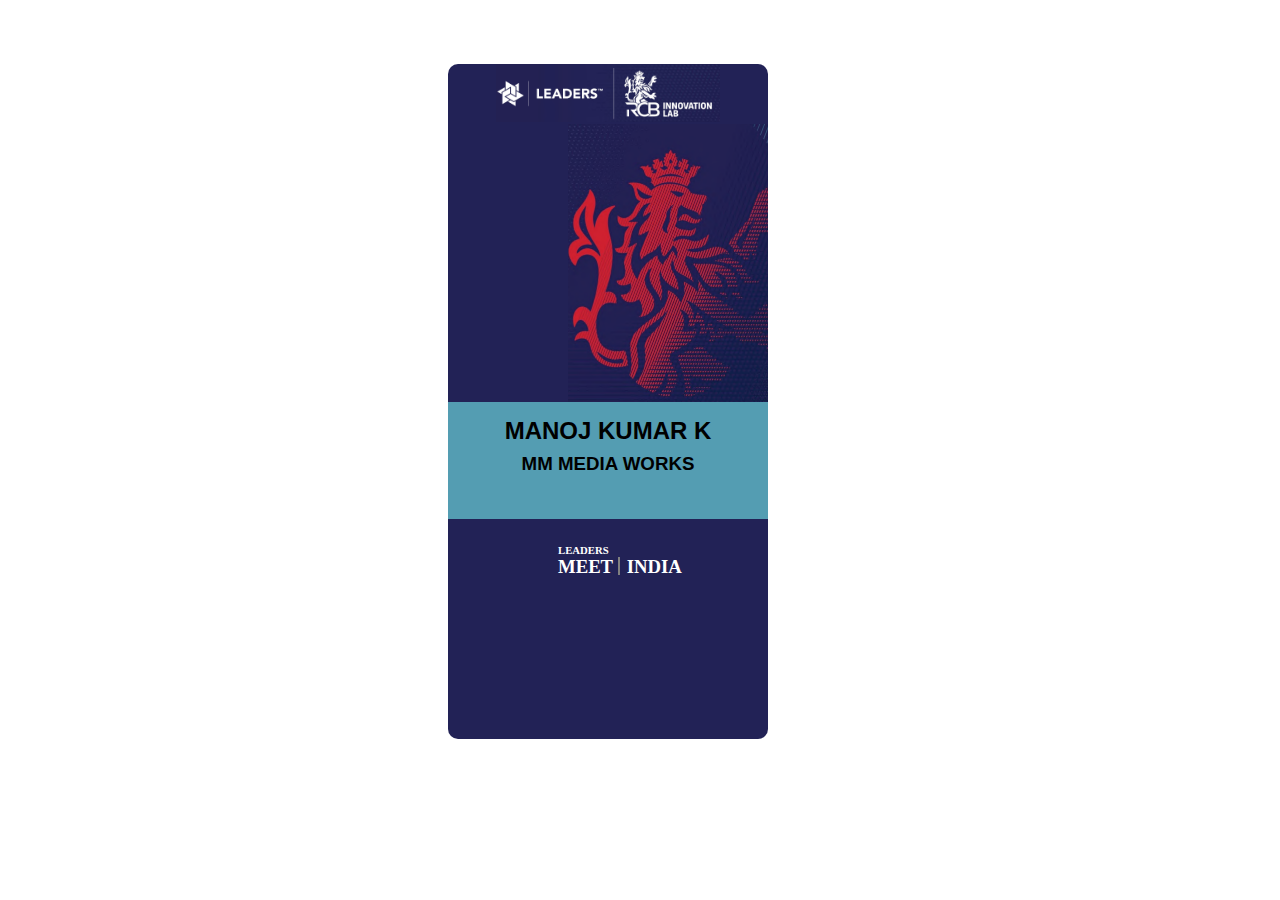
==== commit 95bedf9d: "Update and rename Index.html to index.html" ====
--- a/index.html
+++ b/index.html
@@ -3,431 +3,27 @@
 <head>
     <meta charset="UTF-8">
     <meta name="viewport" content="width=device-width, initial-scale=1.0">
-    <title>Roboto Coding</title>
-    <link rel="stylesheet" href="./robotode.css">
-    <link rel="stylesheet" href="https://cdnjs.cloudflare.com/ajax/libs/font-awesome/6.5.1/css/all.min.css" integrity="sha512-DTOQO9RWCH3ppGqcWaEA1BIZOC6xxalwEsw9c2QQeAIftl+Vegovlnee1c9QX4TctnWMn13TZye+giMm8e2LwA==" crossorigin="anonymous" referrerpolicy="no-referrer" />
+    <title>ID CARD</title>
+    <link rel="stylesheet" href="./indexde.css">
+</head>
 
-</head>
 <body>
-    <header>
-        <nav class="navContainer">
-            <div class="navBar">
-                <input type="checkbox" id="check">
-                <figure class="logo"><img src="./Images/roimage/roboto-coding-academy-logo.png" alt="error image">
-                </figure>
-                <ul class="navLinks">
+    <div class="cardContainer">
 
-                    <li><a href="#">About</a>
-                        <ul class="AboutSublink">
-                            <li><a href="#"><i class="fa-solid fa-address-card"></i> AboutUS & Track Records</a></li>
-                            <li><a href="#"><i class="fa-solid fa-computer"></i> Prdagogy</a></li>
-                            <li><a href="#"><i class="fa-solid fa-book"></i> Subject </a></li>
-                        </ul>
-                    </li>
+        <figure class="header">
+            <img src="./header.PNG">
+        </figure>
 
-                        <li><a href="#">Coding Classes</a>
-                            <ul class="CodingSublink">
-                                <li><a href="#"><i class="fa-solid fa-rocket"></i> WEEKLEY CLASSES<br>Genius Coder Programme</a></li>
-                                <li><a href="#"><i class="fa-solid fa-campground"></i> HOLIDAY CAMPS<br>Nov & Dec 2023 Tech Camps</a></li>
-                            </ul>
-                        </li>
-
-                            <li><a href="#">Competition</a>
-                                <ul class="CompetitionSublink">
-                                    <li><a href="#"><i class="fa-solid fa-mobile"></i> 2023 Hackathon <span>NEW</span></a></li>
-                                    <li><a href="#"><i class="fa-solid fa-robot"></i> Robotic Competition in Singapore</a></li>
-                                    <li><a href="#"><i class="fa-solid fa-trophy"></i> Code Fest <span>(postponed due to covid)</span></a></li>
-                                    <li><a href="#"><i class="fa-solid fa-boxes-stacked"></i> NTU CAmpcOde</a></li>
-                                </ul>
-                            </li>
-
-                                <li><a href="#">Schools</a>
-                                    <ul class="SchoolsSublink">
-                                        <li><a href="#"><i class="fa-solid fa-layer-group"></i> CCA Training</a></li>
-                                        <li><a href="#"><i class="fa-solid fa-house-chimney-user"></i> Applied Learning Programme(ALP)</a></li>
-                                        <li><a href="#"><i class="fa-solid fa-building-columns"></i> Goverment Funded Programme</a></li>
-                                        <li><a href="#"><i class="fa-solid fa-building"></i> Organization & Communities</a></li>
-                                    </ul>
-                                </li>
-
-                                        <li><a href="#">Blog</a></li>
-
-                                            <li><a href="#">Contact Us</a>
-                                                <ul class="ContactusSublink">
-                                                    <li><a href="#"><i class="fa-solid fa-phone"></i> Contact info</a></li>
-                                                    <li><a href="#"><i class="fa-solid fa-rocketchat"></i> FAQ</a></li>
-                                                    <li><a href="#"><i class="fa-solid fa-person-chalkboard"></i> Carrers</a></li>
-                                                </ul>
-                                            </li>
-                                        </ul>
-                <button><a href="#">Free Trail</a>
-                </button>
-                <div class="number">
-                    <h3><a href="#">inquire Now!</a></h3>
-                    <p>+65 9193 8589</p>
-                
-                </div>
-                <label for="check" class="checkbutton">
-                    <i class="fa-solid fa-bars"></i>
-                </label>
-            </div>
-        </nav>
-    </header>
-
-    <main>
-        <div class="heroSection">
-            <figure class="heroImage">
-            </figure>
-            <div class="heroContent">
-                <h1>Genius Coder Programme</h1>
-                <p>Start Learning in Coding Classes Now!</p>
-            </div>
+        <div class="namecontainer">
+            <h2>MANOJ KUMAR K</h2><br>
+            <h3>MM MEDIA WORKS</h3>
         </div>
 
-        <div class="heroDetails">
-            <p>Building Bright Futures For Smart Minds</p>
+        <div class="footerContainer">
+            <h6>LEADERS</h6>
+            <h3>MEET &nbsp; INDIA</h3>
         </div>
 
-        <div class="heroDetails1">
-            <p>Looking for a structured for long term STEM programme to give your child a head start? The Genius Coder Programme is a weekly coding class that is your child’s first step towards an engaging and holistic technological education journey.
-            </p>
-            <p>Our coding classes in Singapore are designed to impart Code Literacy and Computational Thinking principles and skills to our youth. With our structured programme based on the ICT framework and our well-honed pedagogy, your child will be introduced to an exciting variety of subjects.</p>
-           <figure class="deImage"><img src="./Images/roimage/genius-coder-programme.jpg" alt="coder image"></figure>
-        </div>
-
-        <div class="tableContainer">
-            <div class="tableDetails">
-                <table>
-                    <tr>
-                        <th>Age Requirement</th>
-                        <td>Age 6-16</td>
-                    </tr>
-                    <tr>
-                        <th>Location</th>
-                        <td><a href="#">Orchard (Opp 313 Somerset)</a> <br>
-                            <a href="#">Novena (Goldhill Centre)</a> <br>
-                            <a href="#">Tampines (Opp Tampines Hub)</a> <br>
-                        </td> 
-                    </tr>
-
-                    <tr>
-                        <th>Class Size</th>
-                        <td>Small classes<br>
-                            1:3 Teacher-Student ratio</td>
-                    </tr>
-                    <tr>
-                        <th>
-                            Lesson Structure
-                        </th>
-                        <td>1 Session = 1 hour 30 mins<br>
-                            <br>
-                            1 Semester = 24 Sessions<br>
-                            <br>
-                            Full Programme = 6 Semesters</td>
-                    </tr>
-                    <tr>
-                        <th>Dates & Times</th>
-                        <td>Every Saturday or Sunday<br>
-                            <br>
-                                <li>09.00am - 10.30am<br></li>
-                                <li>10.45am - 12.15pm</li>   
-                                <li>01.00pm - 02.30pm</li>  
-                                <li>02.45pm - 04.15pm</li> 
-                                <li>04.30pm - 06.00pm</li</td>
-                    </tr>
-                    <tr>
-                        <th>
-                            Fees
-                        </th>
-                        <td>Monthly (4 Lessons):<br>
-                            $285 + $50 (Reg Fee)<br>
-                            <br>
-                            Semester (24 Lessons):<br>
-                            $1625 (Original: $1710)<br>
-                            + $50 (Reg Fee)</td>
-                    </tr>
-                </table>
-            </div>
-            <div class="buttonde">
-                <button><a href="#">SIGN UP FOR A FREE TRAIL</a></button>
-            </div>
-        </div>
-
-        <div class="heroDetails2">
-            <div class="details">
-                <h2>Why should your child learn coding?
-                </h2>
-                <p>Coding opens the doors to imagination and innovation: kids experiment, employ whole-brain thinking and develop the confidence to create. With the rise of automation and artificial intelligence, the need for code literacy and computational thinking will expand beyond technological industries to become a necessary core competency of the 21st century.</p>
-            </div>
-        </div>
-        <section class="mainSection">
-        <div class="gridContainer">
-            <div class="card1">
-                <div class="cardHeader1">
-                    <i class="fa-solid fa-head-side-virus"></i>
-                    <h3>Computational Thinking</h3>
-                </div>
-                <div class="body1">
-                    <ul class="left">
-                        <li><i class="fa-solid fa-chart-pie"></i>Decomposition</li>
-                        <li><i class="fa-solid fa-chart-column"></i>Patterns</li>
-                        <li><i class="fa-solid fa-diagram-project"></i>Data Structure</li>
-                    </ul>
-                    <ul class="right">
-                        <li><i class="fa-solid fa-bars-staggered"></i>Algorithm</li>
-                        <li><i class="fa-solid fa-chart-gantt"></i>Abstraction</li>
-                        <li><i class="fa-solid fa-gear"></i>Logics</li>
-                    </ul>
-                    
-                </div>
-            </div>
-
-            <div class="card2">
-                <div class="cardHeader2">
-                    <i class="fa-solid fa-laptop-code"></i>
-                    <h3>Code Literacy</h3>
-                </div>
-                <div class="body2">
-                    <ul class="left">
-                        <li><i class="fa-solid fa-play"></i>Events</li>
-                        <li><i class="fa-solid fa-bars"></i>Sequences</li>
-                        <li><i class="fa-solid fa-arrow-down-1-9"></i>Variables</li>
-                    </ul>
-                    <ul class="right">
-                        <li><i class="fa-solid fa-repeat"></i>Loops</li>
-                        <li><i class="fa-solid fa-code-merge"></i>Conditionals</li>
-                        <li><i class="fa-solid fa-gear"></i>Functions</li>
-                    </ul>
-                </div>
-            </div>
-            
-            <div class="card3">
-                <div class="cardHeader3">
-                    <i class="fa-solid fa-laptop-file"></i>
-                    <h3>Technology Education</h3>
-                </div>
-                    <div class="body3">
-                        <ul class="left">
-                            <li><i class="fa-solid fa-gamepad"></i>Game Design</li>
-                            <li><i class="fa-regular fa-window-maximize"></i>Web Design</li>
-                            <li><i class="fa-solid fa-robot"></i>Robotics</li>
-                        </ul>
-
-                        <ul class="right">
-                            <li><i class="fa-solid fa-mobile-screen-button"></i>Mobile App Dev</li>
-                            <li><i class="fa-solid fa-laptop-code"></i>Data Analytics</li>
-                            <li><i class="fa-solid fa-gears"></i>Digital Making</li>
-                        </ul>
-                    </div>
-                
-                </div>
-            </div>
-        </div>
-    </section>  
-    <div class="section">
-        <div class="imageSection">
-            <div class="imgDetails">
-                <p>Why Us <br> <span>Trusted by over 100 schools and the pioneer of a truly holistic, long-term, student-centric coding enrichment programme.</span></p>
-            </div>
-            <div class="imgDetails1">
-                <p>Roboto Coding Academy’s curriculum has been tried-and-tested in over 100 schools by MOE-registered trainers while our student-centric pedagogy has been proven to develop creative, inspired and self-directed learners. But hey, don’t take our word for it, let our students tell</p>
-            </div>
-        </div>
     </div>
-    <div class="underImageContainer">
-        <div class="underImagede">
-            <p>Ready for your Child to embark on his/her Coding journey?</p>
-            <br>
-            <p1>Here’s how to start Genius Coder Programme with a free trial today</p1>
-            <br>
-            <h6>* All laptops and equipment will be provided</h6>
-        </div>
-    </div>
-    <div class="underImagebutton">
-        <button><a href="#">SIGN UP FOR A FREE TRAIL</a></button>
-    </div>
-
-    <div class="gridBackground">
-        <div class="gridDetails">
-            <p>Let Your Child’s Code Come to Life!</p>
-            <br>
-            <p1>with our extensive subjects</p1>
-            <br>
-            <p2>Our Genius Coder Programme offers an extensive and holistic subject library. The topics taught range from basic programming using Scratch Jr to Computer Science taught with Python and C++.</p2>
-            <p3>Our student-centric pedagogy ensures every child can learn every topic at their own comfortable pace.</p3>
-        </div>
-
-        <div class="gridCardcontainer">
-            <div class="cardDetails">
-                <div class="underCard">
-                    <figure class="cardHeader"><img src="./Images/roimage/mobile-app-development-courses.jpg" alt="image error"></figure>
-                    <div class="cardBody1">
-                        <p><i class="fa-solid fa-mobile"></i>Mobile app Dev</p>
-                    </div>
-                </div>   
-
-                <div class="underCard">
-                    <figure class="cardHeader"><img src="./Images/roimage/data-analytics-courses.jpg" alt="image error"></figure>
-                    <div class="cardBody1">
-                        <p><i class="fa-solid fa-mobile"></i>Mobile app Dev</p>
-                    </div>
-                </div>   
-
-                <div class="underCard">
-                    <figure class="cardHeader"><img src="./Images/roimage/digital-maker-courses.jpg" alt="image error"></figure>
-                    <div class="cardBody1">
-                        <p><i class="fa-solid fa-mobile"></i>Mobile app Dev</p>
-                    </div>
-                </div>   
-
-                <div class="underCard">
-                    <figure class="cardHeader"><img src="./Images/roimage/game-design-courses.jpg" alt="image error"></figure>
-                    <div class="cardBody1">
-                        <p><i class="fa-solid fa-mobile"></i>Mobile app Dev</p>
-                    </div>
-                </div>   
-
-                <div class="underCard">
-                    <figure class="cardHeader"><img src="./Images/roimage/robotics-courses.jpg" alt="image error"></figure>
-                    <div class="cardBody1">
-                        <p><i class="fa-solid fa-mobile"></i>Mobile app Dev</p>
-                    </div>
-                </div>   
-
-                <div class="underCard">
-                    <figure class="cardHeader"><img src="./Images/roimage/web-development-banner.jpg" alt="image error"></figure>
-                    <div class="cardBody1">
-                        <p><i class="fa-solid fa-mobile"></i>Mobile app Dev</p>
-                    </div>
-                </div>   
-
-                <div class="underCard">
-                    <figure class="cardHeader"><img src="./Images/roimage/virtual-reality-courses.jpg" alt="image error"></figure>
-                    <div class="cardBody1">
-                        <p><i class="fa-solid fa-mobile"></i>Mobile app Dev</p>
-                    </div>
-                </div>   
-
-                <div class="underCard">
-                    <figure class="cardHeader"><img src="./Images/roimage/pre-school-courses.jpg" alt="image error"></figure>
-                    <div class="cardBody1">
-                        <p><i class="fa-solid fa-mobile"></i>Mobile app Dev</p>
-                    </div>
-                </div>   
-            </div>
-        </div>
-    </div>
-
-    <div class="aboveFootercontainer">
-        <div class="aboveFooterdetails">
-            <p>Every child learns at their own pace with our Personalized Curriculum Roadmap</p>
-            <br>
-            <p1>To better cater to everyones interest, aptitude, and background, the EPIC pedagogy utilizes a fully customizable, ultra-modular approach to build a Personalized Curriculum Roadmap that is both Progressive and Engaging.</p1>
-            <br>
-            <br>
-            <p2>Our Subject Modules for our coding courses in Singapore are designed at 4 progressive competency levels: Junior, Basic, Intermediate and Advanced, to cater for a conducive and effective learning environment for each student.</p2>
-            <br>
-            <br>
-            <br>
-            <figure class="aboveFooterimg">
-                <img src="./Images/roimage/progressive-curriculum.png" alt="error image">
-            </figure>
-            <br>
-            <br>
-            <p3>Here is an example of a Curriculum Roadmap. Your child’s personal Curriculum Roadmap will be developed in consultation with parents, students and education and technology professionals after the free trial.</p3>
-            <br>
-            <br>
-            <figure class="aboveFooterimg1">
-                <img src="./Images/roimage/personalized-curriculum.png" alt="Error Image">
-            </figure>
-            <br>
-            <br>
-            <br>
-            <p4>Our Pedagogy</p4>
-            <br>
-            <br>
-            <p5>The Genius Coder Programme’s personal coaching environment allows instructors to have a deep understanding of your child’s learning progression. Students get to learn at their own pace while being continuously challenged.</p5>
-            <br>
-            <br>
-            <figure class="aboveFooterimg2">
-                <img src="./Images/roimage/roboto-epic-pedagogy.png" alt="error image">
-            </figure>
-            <br>
-            <br>
-            <button class="aboveFooterbutton1"><a href="#">READ MORE ABOUT OUR PEDAGOGY</a></button>
-            <button class="aboveFooterbutton2"><a href="#">KICK START YOUT CHILD LEARNING'S WITH FREE TRAIL NOW </a></button>
-        </div>
-    </div>
-    </main>
-    <footer>
-        <div class="footerContainer">
-            <div class="part1">
-                <figure class="footerlogo">
-                    <img src="./Images/roimage/roboto-coding-academy-logo.png" alt="error image">
-                </figure>
-                <p>Roboto Coding Academy
-                    <br>
-                    <br>
-                    <a href="#"><i class="fa-solid fa-phone"></i> &nbsp;+65 9193 8589</a>
-                    <br>
-                    <br>
-                    <a href="#"><i class="fa-regular fa-envelope"></i> &nbsp;hello@roboto.sg</a>
-                    <br>
-                    <br>
-                    <i class="fa-solid fa-location-dot"></i>&nbsp;199B Thomson Rd, Goldhill Centre
-                    <br>
-                    <br>
-                    Singapore 307636
-                    <br>
-                    <br>
-                    © 2020 <a href="#">Coding Academy.</p></a> 
-            </div>
-            <div class="part2">  
-                
-                    <h2>Quick Links</h2>
-                    <br>
-                    <p><a href="#">
-                        Sitemap
-                        <br>
-                    
-                        About Us
-                        <br>
-                       
-                        Weekly Coding Classes
-                        <br>
-                        
-                        Holiday Camps
-                        <br>
-                       
-                        Blog
-                        <br>
-                        
-                        Contact Us
-                        <br>
-                       
-                        FAQ
-                        <br>
-                        
-                        Careers
-                        <br> </a>
-                        
-                    </p>
-
-                </p>
-            </div>
-            <div class="part3">
-                <p>Get in touch</p>
-                <br>
-                <p4><i class="fa-brands fa-facebook" style="color: #11025a;"></i><i class="fa-brands fa-youtube" style="color: red;"></i></p4>
-                <br>
-                <br>
-                <br>
-                <p1>WhatsApp with Us</p1>
-                <br>
-                <p2><i class="fa-brands fa-whatsapp"></i></p2><button><a href="#">Chat with Us</a></button>
-            </div>
-        </div>
-    </footer>
-    </footer>
 </body>
-</html>+</html>
--- a/indexde.css
+++ b/indexde.css
@@ -0,0 +1,72 @@
+*{
+    margin: 0;
+    padding: 0;
+    box-sizing: border-box;
+}
+
+.cardContainer{
+    width: 25%;
+    height: 75vh;
+    background-color:rgb(34,34,86);
+    margin-left: 35%;
+    margin-top: 5%;
+    background-image: url(./back.PNG);
+    background-repeat: no-repeat;
+    background-size: 220px 280px;
+    background-position-x:120px;
+    background-position-y:60px;
+    border-radius: 10px;
+}
+
+.header{
+    display: flex;
+    justify-content: center;
+}
+
+.header img{
+    width:70%;
+    background-color: #1d1f36;
+    
+}
+
+.namecontainer{
+    width: 100%;
+    height: 13vh;
+    background-color:rgb(84,157,178) ;
+    margin-top: 280px;
+    text-align: center;
+    justify-content: center;
+    padding: 5px;
+    font-family:Verdana, Geneva, Tahoma, sans-serif;
+   
+}
+
+.namecontainer h2{
+    margin-top: 10px;
+    font-weight:550;
+}
+
+.namecontainer h3{
+    margin-top: -10px;
+    padding-bottom: 10px;
+    font-weight: 550;
+}
+
+.footerContainer{
+    color: white;
+    display: block;
+    margin-left: 110px;
+    margin-top: 25px;
+    position: relative;
+}
+
+.footerContainer h3::after{
+    content: '';
+    height: 18px;
+    width: 2px;
+    background-color:gray;
+    position:absolute;
+    left: 60px;
+    top:13px
+   
+}
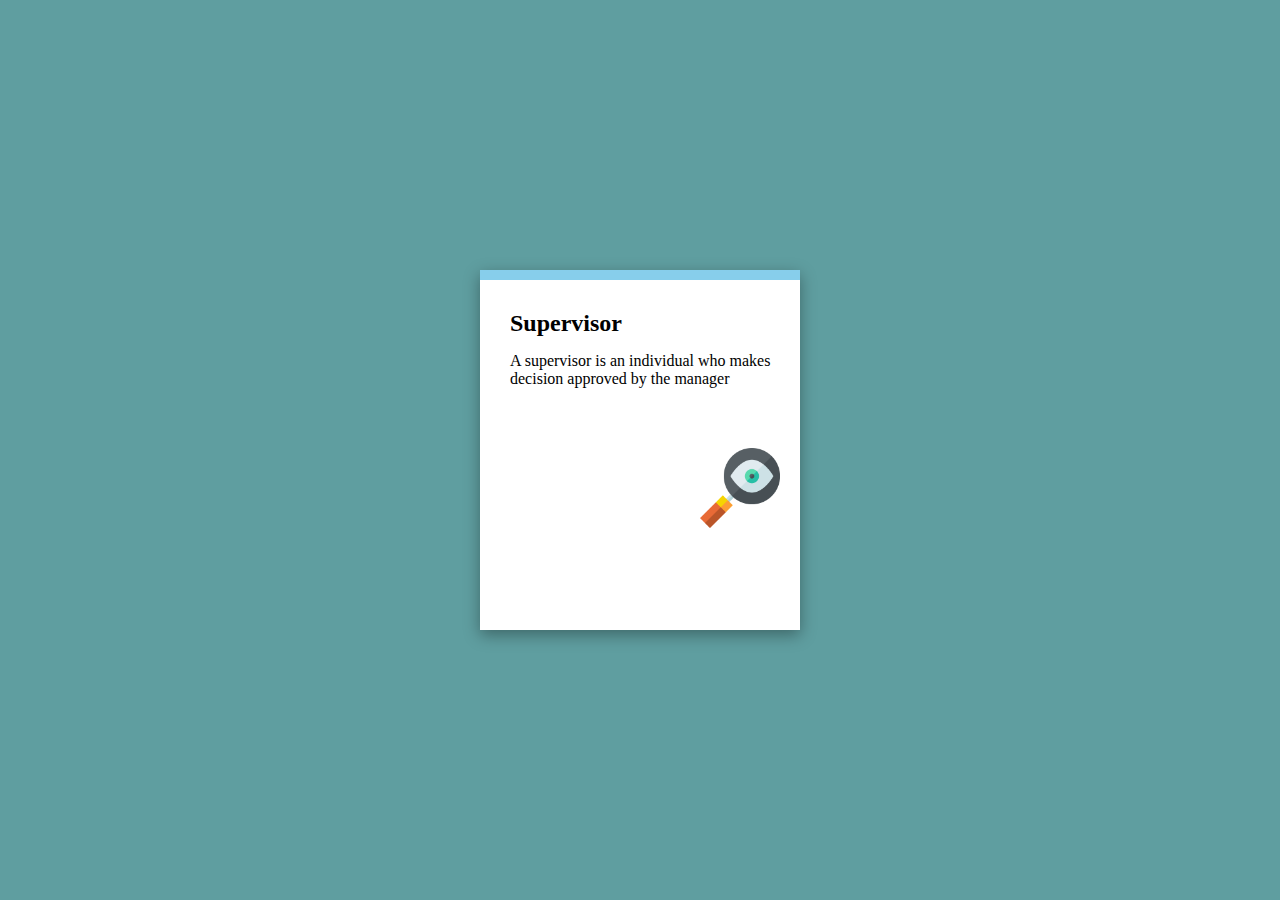
==== commit be62008e: "Add files via upload" ====
--- a/index.html
+++ b/index.html
@@ -3,27 +3,19 @@
 <head>
     <meta charset="UTF-8">
     <meta name="viewport" content="width=device-width, initial-scale=1.0">
-    <title>ID CARD</title>
-    <link rel="stylesheet" href="./indexde.css">
+    <link rel="stylesheet" href="./style.css">
+    <title>Document</title>
 </head>
-
 <body>
-    <div class="cardContainer">
-
-        <figure class="header">
-            <img src="./header.PNG">
-        </figure>
-
-        <div class="namecontainer">
-            <h2>MANOJ KUMAR K</h2><br>
-            <h3>MM MEDIA WORKS</h3>
+    <div class="gridContainer">
+        <div class="card">
+            <h2>Supervisor</h2>
+            <p>A supervisor is an individual who makes decision approved by the manager</p>
+            <figure class="logo">
+                <img src="./1860796.png">
+            </figure>
         </div>
-
-        <div class="footerContainer">
-            <h6>LEADERS</h6>
-            <h3>MEET &nbsp; INDIA</h3>
-        </div>
-
     </div>
+    
 </body>
-</html>
+</html>--- a/style.css
+++ b/style.css
@@ -0,0 +1,38 @@
+*{
+    margin: 0;
+    padding: 0;
+    box-sizing: border-box;
+}
+
+.gridContainer{
+    width: 100%;
+    height: 100vh;
+    background-color:cadetblue;
+    justify-content:center;
+    align-items: center;
+    display: flex;
+}
+
+.card{
+    width: 25%;
+    height: 40vh;
+    background-color: white;
+    border-top:10px solid skyblue;
+    box-shadow: rgba(0, 0, 0, 0.35) 0px 5px 15px;
+}
+
+.card h2{
+    margin-top: 30px;
+    margin-left: 30px;
+}
+
+.card p{
+    margin-top: 15PX;
+    margin-left: 30PX;
+}
+
+.logo img{
+    height: 80px;
+    margin-top: 60px;
+    margin-left: 220px;
+}